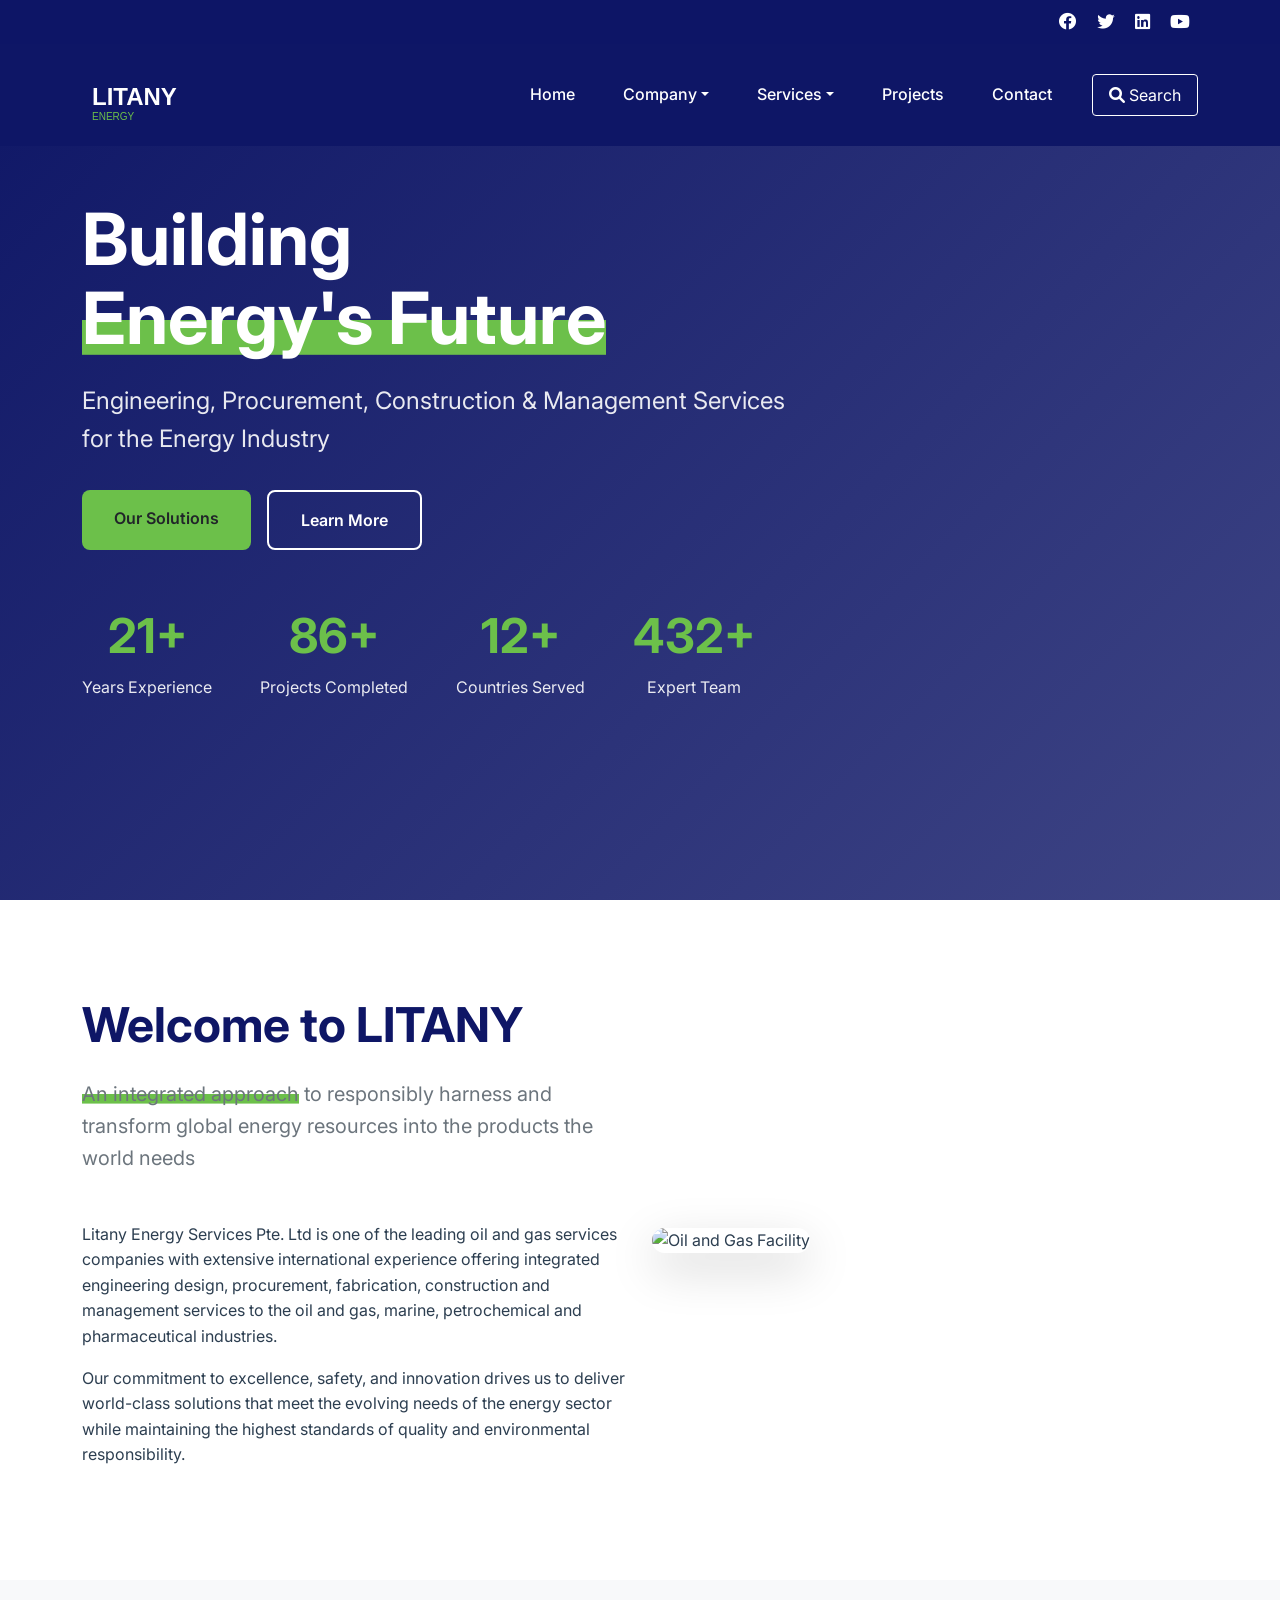
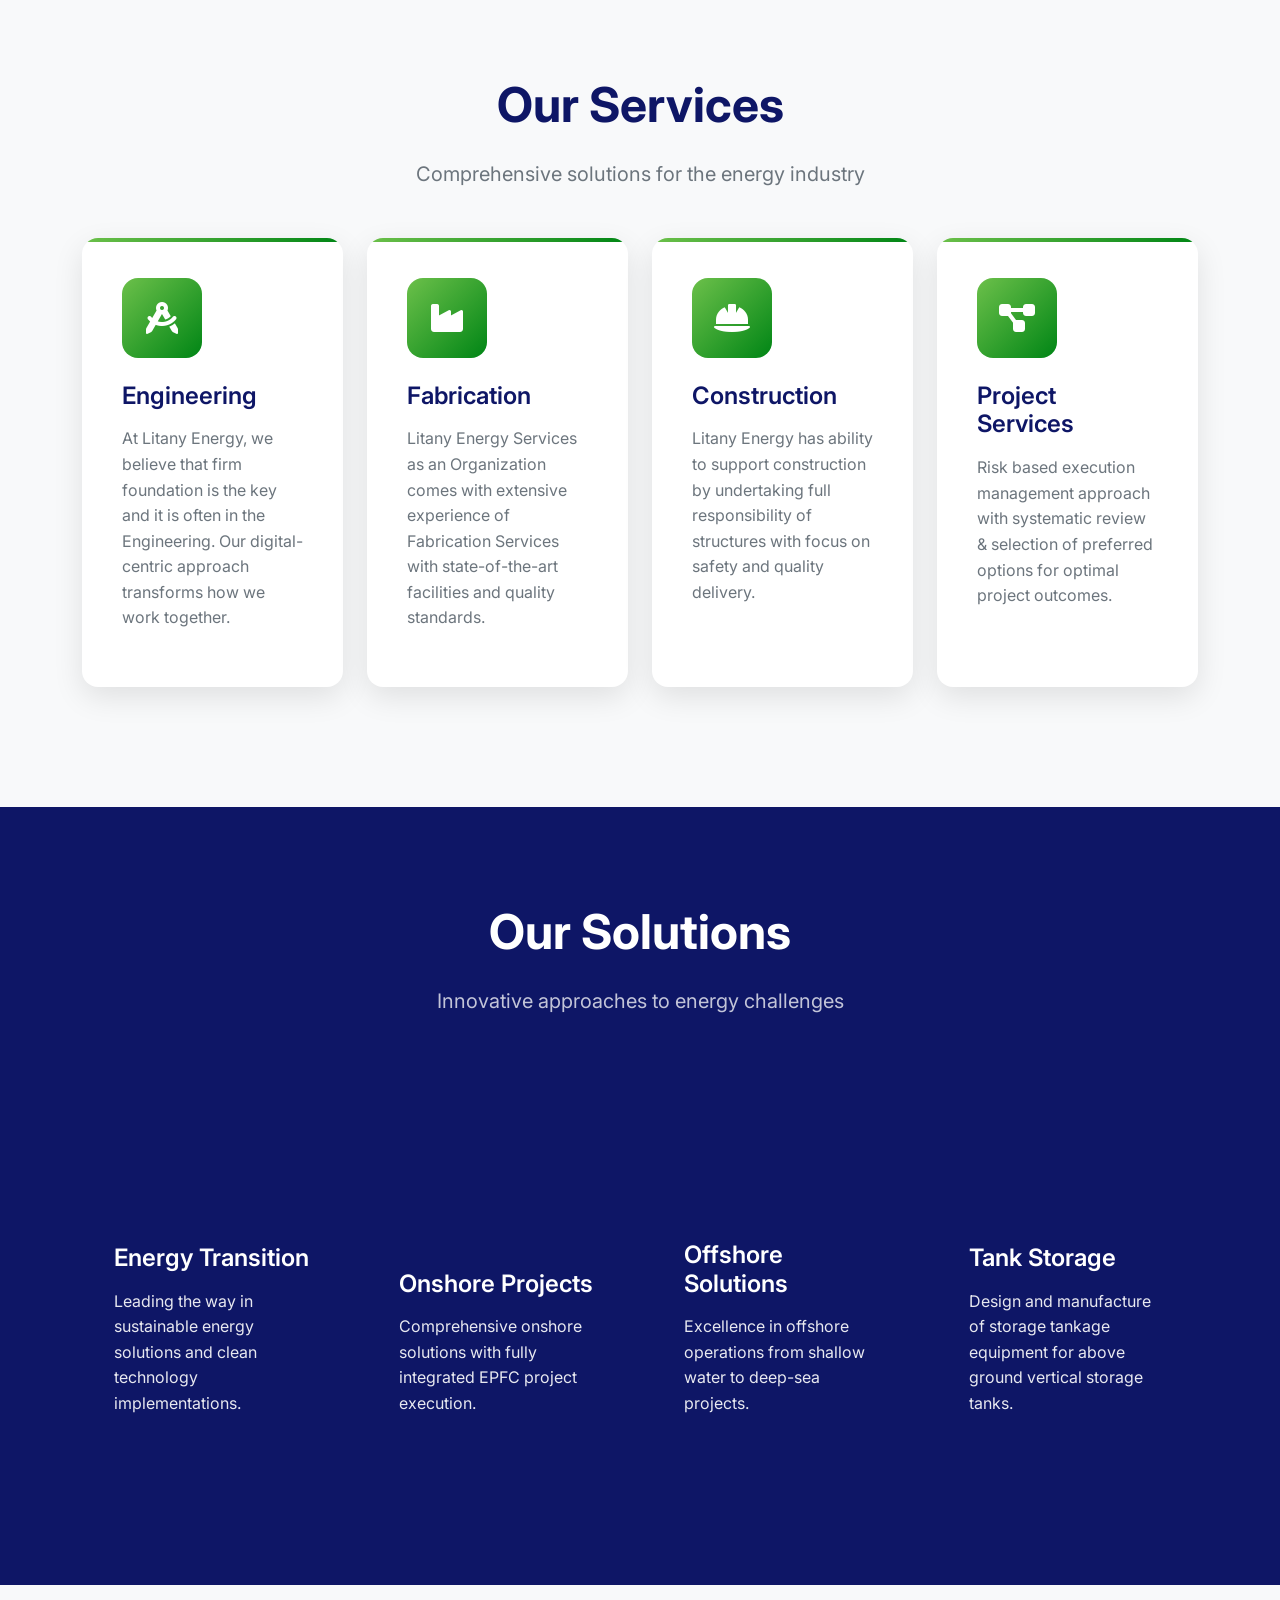
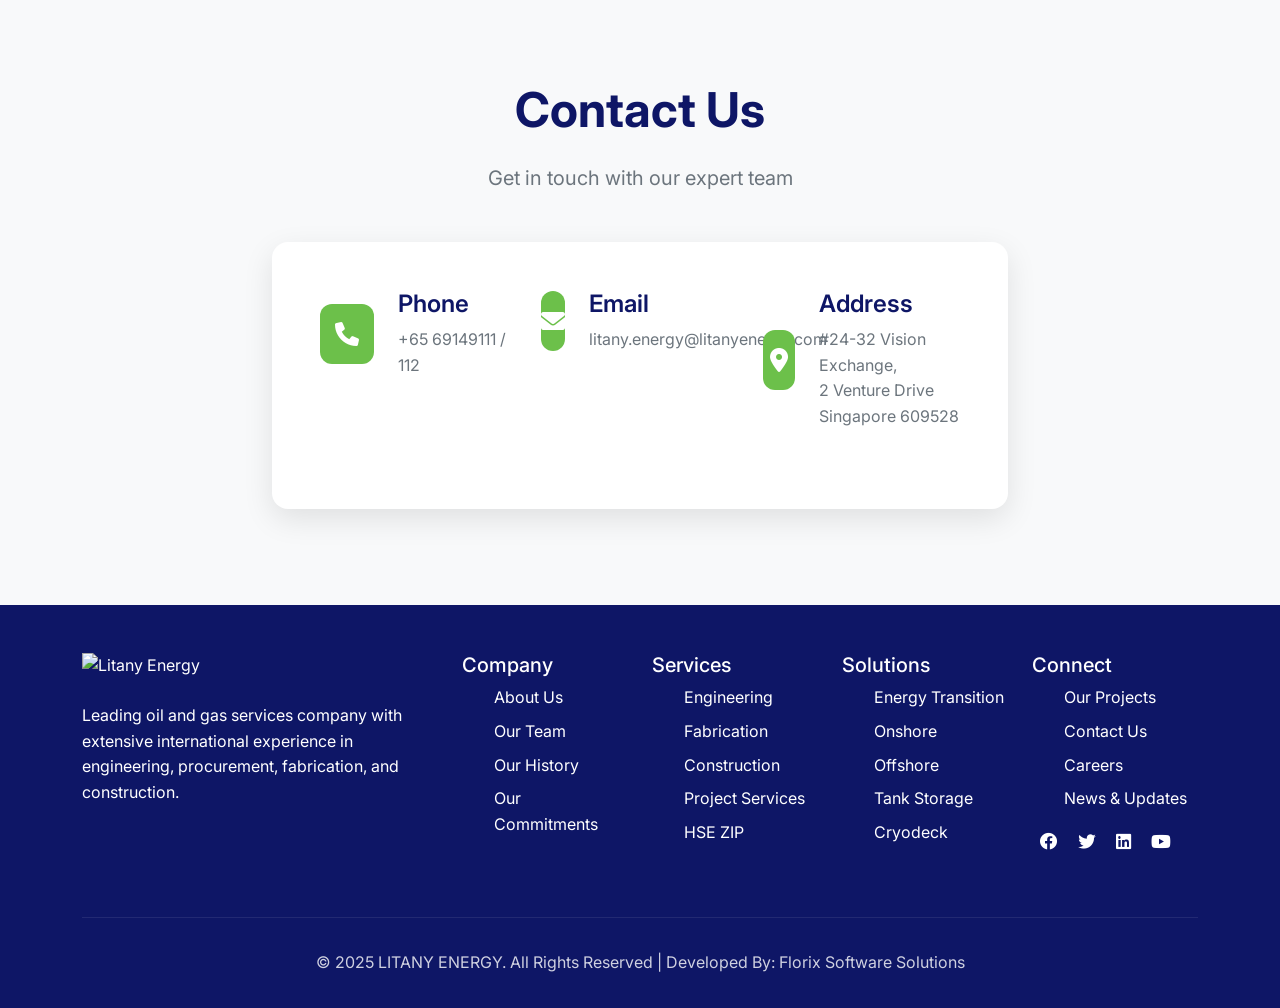
==== index.html @ f6d9b5fb "Initial commit" ====
<!DOCTYPE html>
<html lang="en">
<head>
    <meta charset="UTF-8">
    <meta name="viewport" content="width=device-width, initial-scale=1.0">
    <title>Litany Energy - Engineering Excellence in Oil & Gas</title>
    <link href="https://cdn.jsdelivr.net/npm/bootstrap@5.3.0/dist/css/bootstrap.min.css" rel="stylesheet">
    <link href="https://cdnjs.cloudflare.com/ajax/libs/font-awesome/6.0.0/css/all.min.css" rel="stylesheet">
    <link href="https://fonts.googleapis.com/css2?family=Inter:wght@300;400;500;600;700&display=swap" rel="stylesheet">
    <style>
        :root {
            --primary-color: #0E1666;
            --secondary-color: #6CC04A;
            --accent-color: #008515;
            --text-dark: #2c3e50;
            --text-light: #6c757d;
            --bg-light: #f8f9fa;
            --white: #ffffff;
        }

        * {
            margin: 0;
            padding: 0;
            box-sizing: border-box;
        }

        body {
            font-family: 'Inter', sans-serif;
            line-height: 1.6;
            color: var(--text-dark);
        }

        /* Header Styles */
        .header {
            background: var(--primary-color);
            position: fixed;
            width: 100%;
            top: 0;
            z-index: 1000;
            transition: all 0.3s ease;
        }

        .header-top {
            background: rgba(14, 22, 102, 0.9);
            padding: 8px 0;
            font-size: 0.875rem;
        }

        .header-main {
            padding: 1rem 0;
        }

        .navbar-brand img {
            height: 60px;
            width: auto;
        }

        .navbar-nav .nav-link {
            color: var(--white) !important;
            font-weight: 500;
            margin: 0 1rem;
            transition: color 0.3s ease;
        }

        .navbar-nav .nav-link:hover {
            color: var(--secondary-color) !important;
        }

        .social-links a {
            color: var(--white);
            margin: 0 0.5rem;
            font-size: 1.1rem;
            transition: color 0.3s ease;
        }

        .social-links a:hover {
            color: var(--secondary-color);
        }

        .search-btn {
            background: transparent;
            border: 1px solid var(--white);
            color: var(--white);
            padding: 0.5rem 1rem;
            border-radius: 4px;
            transition: all 0.3s ease;
        }

        .search-btn:hover {
            background: var(--white);
            color: var(--primary-color);
        }

        /* Hero Section */
        .hero-section {
            position: relative;
            height: 100vh;
            background: linear-gradient(135deg, var(--primary-color) 0%, rgba(14, 22, 102, 0.8) 100%);
            display: flex;
            align-items: center;
            overflow: hidden;
        }

        .hero-video {
            position: absolute;
            top: 0;
            left: 0;
            width: 100%;
            height: 100%;
            object-fit: cover;
            z-index: -1;
            opacity: 0.3;
        }

        .hero-content {
            position: relative;
            z-index: 2;
        }

        .hero-title {
            font-size: 4.5rem;
            font-weight: 700;
            color: var(--white);
            line-height: 1.1;
            margin-bottom: 1.5rem;
        }

        .hero-subtitle {
            font-size: 1.5rem;
            color: var(--white);
            margin-bottom: 2rem;
            opacity: 0.9;
        }

        .hero-stats {
            display: flex;
            gap: 3rem;
            margin-top: 3rem;
        }

        .stat-item {
            text-align: center;
            color: var(--white);
        }

        .stat-number {
            font-size: 3rem;
            font-weight: 700;
            color: var(--secondary-color);
            display: block;
        }

        .stat-label {
            font-size: 1rem;
            opacity: 0.9;
        }

        .btn-primary-custom {
            background: var(--secondary-color);
            border: none;
            padding: 1rem 2rem;
            font-weight: 600;
            border-radius: 8px;
            transition: all 0.3s ease;
        }

        .btn-primary-custom:hover {
            background: var(--accent-color);
            transform: translateY(-2px);
        }

        .btn-outline-custom {
            border: 2px solid var(--white);
            color: var(--white);
            padding: 1rem 2rem;
            font-weight: 600;
            border-radius: 8px;
            background: transparent;
            transition: all 0.3s ease;
        }

        .btn-outline-custom:hover {
            background: var(--white);
            color: var(--primary-color);
        }

        /* About Section */
        .about-section {
            padding: 6rem 0;
            background: var(--white);
        }

        .section-title {
            font-size: 3rem;
            font-weight: 700;
            color: var(--primary-color);
            margin-bottom: 1.5rem;
        }

        .section-subtitle {
            font-size: 1.25rem;
            color: var(--text-light);
            margin-bottom: 3rem;
        }

        .highlight-text {
            background: linear-gradient(120deg, var(--secondary-color) 0%, var(--secondary-color) 100%);
            background-repeat: no-repeat;
            background-size: 100% 40%;
            background-position: 0 88%;
            display: inline;
        }

        /* Services Section */
        .services-section {
            padding: 6rem 0;
            background: var(--bg-light);
        }

        .service-card {
            background: var(--white);
            border-radius: 16px;
            padding: 2.5rem;
            box-shadow: 0 10px 30px rgba(0, 0, 0, 0.1);
            transition: all 0.3s ease;
            height: 100%;
            position: relative;
            overflow: hidden;
        }

        .service-card::before {
            content: '';
            position: absolute;
            top: 0;
            left: 0;
            width: 100%;
            height: 4px;
            background: linear-gradient(90deg, var(--secondary-color), var(--accent-color));
        }

        .service-card:hover {
            transform: translateY(-10px);
            box-shadow: 0 20px 40px rgba(0, 0, 0, 0.15);
        }

        .service-icon {
            width: 80px;
            height: 80px;
            background: linear-gradient(135deg, var(--secondary-color), var(--accent-color));
            border-radius: 16px;
            display: flex;
            align-items: center;
            justify-content: center;
            margin-bottom: 1.5rem;
        }

        .service-icon i {
            font-size: 2rem;
            color: var(--white);
        }

        .service-title {
            font-size: 1.5rem;
            font-weight: 600;
            color: var(--primary-color);
            margin-bottom: 1rem;
        }

        .service-description {
            color: var(--text-light);
            line-height: 1.6;
        }

        /* Solutions Section */
        .solutions-section {
            padding: 6rem 0;
            background: var(--primary-color);
            color: var(--white);
        }

        .solution-item {
            position: relative;
            border-radius: 16px;
            overflow: hidden;
            height: 400px;
            transition: all 0.3s ease;
            cursor: pointer;
        }

        .solution-item:hover {
            transform: scale(1.05);
        }

        .solution-bg {
            position: absolute;
            top: 0;
            left: 0;
            width: 100%;
            height: 100%;
            background: linear-gradient(135deg, var(--primary-color), rgba(14, 22, 102, 0.8));
        }

        .solution-content {
            position: relative;
            z-index: 2;
            padding: 2rem;
            height: 100%;
            display: flex;
            flex-direction: column;
            justify-content: flex-end;
        }

        .solution-title {
            font-size: 1.5rem;
            font-weight: 600;
            margin-bottom: 1rem;
        }

        .solution-description {
            opacity: 0.9;
            line-height: 1.6;
        }

        /* Contact Section */
        .contact-section {
            padding: 6rem 0;
            background: var(--bg-light);
        }

        .contact-info {
            background: var(--white);
            padding: 3rem;
            border-radius: 16px;
            box-shadow: 0 10px 30px rgba(0, 0, 0, 0.1);
        }

        .contact-item {
            display: flex;
            align-items: center;
            margin-bottom: 2rem;
        }

        .contact-icon {
            width: 60px;
            height: 60px;
            background: var(--secondary-color);
            border-radius: 12px;
            display: flex;
            align-items: center;
            justify-content: center;
            margin-right: 1.5rem;
        }

        .contact-icon i {
            font-size: 1.5rem;
            color: var(--white);
        }

        .contact-details h4 {
            color: var(--primary-color);
            font-weight: 600;
            margin-bottom: 0.5rem;
        }

        .contact-details p {
            color: var(--text-light);
            margin: 0;
        }

        /* Footer */
        .footer {
            background: var(--primary-color);
            color: var(--white);
            padding: 3rem 0 1rem;
        }

        .footer-brand img {
            height: 50px;
            margin-bottom: 1.5rem;
        }

        .footer-links {
            list-style: none;
        }

        .footer-links li {
            margin-bottom: 0.5rem;
        }

        .footer-links a {
            color: var(--white);
            text-decoration: none;
            transition: color 0.3s ease;
        }

        .footer-links a:hover {
            color: var(--secondary-color);
        }

        .footer-bottom {
            border-top: 1px solid rgba(255, 255, 255, 0.1);
            padding-top: 2rem;
            margin-top: 2rem;
            text-align: center;
            opacity: 0.8;
        }

        /* Responsive Design */
        @media (max-width: 768px) {
            .hero-title {
                font-size: 2.5rem;
            }

            .hero-subtitle {
                font-size: 1.2rem;
            }

            .hero-stats {
                flex-direction: column;
                gap: 1.5rem;
            }

            .section-title {
                font-size: 2rem;
            }

            .service-card {
                margin-bottom: 2rem;
            }

            .solution-item {
                height: 300px;
                margin-bottom: 1rem;
            }
        }

        /* Animation Classes */
        .fade-in {
            opacity: 0;
            transform: translateY(30px);
            transition: all 0.6s ease;
        }

        .fade-in.visible {
            opacity: 1;
            transform: translateY(0);
        }
    </style>
</head>
<body>
    <!-- Header -->
    <header class="header">
        <div class="header-top">
            <div class="container">
                <div class="row align-items-center">
                    <div class="col-md-8">
                        <span></span>
                        <span class="ms-4"></span>
                    </div>
                    <div class="col-md-4 text-end">
                        <div class="social-links">
                            <a href="#"><i class="fab fa-facebook"></i></a>
                            <a href="#"><i class="fab fa-twitter"></i></a>
                            <a href="#"><i class="fab fa-linkedin"></i></a>
                            <a href="#"><i class="fab fa-youtube"></i></a>
                        </div>
                    </div>
                </div>
            </div>
        </div>
        <nav class="navbar navbar-expand-lg header-main">
            <div class="container">
                <a class="navbar-brand" href="#">
                    <img src="[data-uri]" alt="Litany Energy">
                </a>
                <button class="navbar-toggler" type="button" data-bs-toggle="collapse" data-bs-target="#navbarNav">
                    <span class="navbar-toggler-icon"></span>
                </button>
                <div class="collapse navbar-collapse" id="navbarNav">
                    <ul class="navbar-nav ms-auto">
                        <li class="nav-item">
                            <a class="nav-link" href="#home">Home</a>
                        </li>
                        <li class="nav-item dropdown">
                            <a class="nav-link dropdown-toggle" href="#" data-bs-toggle="dropdown">Company</a>
                            <ul class="dropdown-menu">
                                <li><a class="dropdown-item" href="#about">About Us</a></li>
                                <li><a class="dropdown-item" href="#team">Our Team</a></li>
                                <li><a class="dropdown-item" href="#history">Our History</a></li>
                            </ul>
                        </li>
                        <li class="nav-item dropdown">
                            <a class="nav-link dropdown-toggle" href="#" data-bs-toggle="dropdown">Services</a>
                            <ul class="dropdown-menu">
                                <li><a class="dropdown-item" href="#engineering">Engineering</a></li>
                                <li><a class="dropdown-item" href="#fabrication">Fabrication</a></li>
                                <li><a class="dropdown-item" href="#construction">Construction</a></li>
                                <li><a class="dropdown-item" href="#project-services">Project Services</a></li>
                            </ul>
                        </li>
                        <li class="nav-item">
                            <a class="nav-link" href="#projects">Projects</a>
                        </li>
                        <li class="nav-item">
                            <a class="nav-link" href="#contact">Contact</a>
                        </li>
                    </ul>
                    <button class="btn search-btn ms-3">
                        <i class="fas fa-search"></i> Search
                    </button>
                </div>
            </div>
        </nav>
    </header>

    <!-- Hero Section -->
    <section id="home" class="hero-section">
        <video class="hero-video" autoplay muted loop>
            <source src="https://www.w3schools.com/html/mov_bbb.mp4" type="video/mp4">
        </video>
        <div class="container">
            <div class="row">
                <div class="col-lg-8">
                    <div class="hero-content fade-in">
                        <h1 class="hero-title">
                            Building <br>
                            <span class="highlight-text">Energy's Future</span>
                        </h1>
                        <p class="hero-subtitle">
                            Engineering, Procurement, Construction & Management Services for the Energy Industry
                        </p>
                        <div class="d-flex gap-3 mb-4">
                            <a href="#services" class="btn btn-primary-custom">Our Solutions</a>
                            <a href="#about" class="btn btn-outline-custom">Learn More</a>
                        </div>
                        <div class="hero-stats">
                            <div class="stat-item">
                                <span class="stat-number">25+</span>
                                <span class="stat-label">Years Experience</span>
                            </div>
                            <div class="stat-item">
                                <span class="stat-number">100+</span>
                                <span class="stat-label">Projects Completed</span>
                            </div>
                            <div class="stat-item">
                                <span class="stat-number">15+</span>
                                <span class="stat-label">Countries Served</span>
                            </div>
                            <div class="stat-item">
                                <span class="stat-number">500+</span>
                                <span class="stat-label">Expert Team</span>
                            </div>
                        </div>
                    </div>
                </div>
            </div>
        </div>
    </section>

    <!-- About Section -->
    <section id="about" class="about-section">
        <div class="container">
            <div class="row align-items-center">
                <div class="col-lg-6 fade-in">
                    <h2 class="section-title">Welcome to LITANY</h2>
                    <p class="section-subtitle">
                        <span class="highlight-text">An integrated approach</span> to responsibly harness and transform global energy resources into the products the world needs
                    </p>
                    <p>
                        Litany Energy Services Pte. Ltd is one of the leading oil and gas services companies with extensive international experience offering integrated engineering design, procurement, fabrication, construction and management services to the oil and gas, marine, petrochemical and pharmaceutical industries.
                    </p>
                    <p>
                        Our commitment to excellence, safety, and innovation drives us to deliver world-class solutions that meet the evolving needs of the energy sector while maintaining the highest standards of quality and environmental responsibility.
                    </p>
                </div>
                <div class="col-lg-6 fade-in">
                    <img src="https://images.unsplash.com/photo-1581094794329-c8112a89af12?ixlib=rb-4.0.3&auto=format&fit=crop&w=800&q=80" alt="Oil and Gas Facility" class="img-fluid rounded-4 shadow-lg">
                </div>
            </div>
        </div>
    </section>

    <!-- Services Section -->
    <section id="services" class="services-section">
        <div class="container">
            <div class="text-center mb-5 fade-in">
                <h2 class="section-title">Our Services</h2>
                <p class="section-subtitle">Comprehensive solutions for the energy industry</p>
            </div>
            <div class="row">
                <div class="col-lg-3 col-md-6 mb-4">
                    <div class="service-card fade-in">
                        <div class="service-icon">
                            <i class="fas fa-drafting-compass"></i>
                        </div>
                        <h3 class="service-title">Engineering</h3>
                        <p class="service-description">
                            At Litany Energy, we believe that firm foundation is the key and it is often in the Engineering. Our digital-centric approach transforms how we work together.
                        </p>
                    </div>
                </div>
                <div class="col-lg-3 col-md-6 mb-4">
                    <div class="service-card fade-in">
                        <div class="service-icon">
                            <i class="fas fa-industry"></i>
                        </div>
                        <h3 class="service-title">Fabrication</h3>
                        <p class="service-description">
                            Litany Energy Services as an Organization comes with extensive experience of Fabrication Services with state-of-the-art facilities and quality standards.
                        </p>
                    </div>
                </div>
                <div class="col-lg-3 col-md-6 mb-4">
                    <div class="service-card fade-in">
                        <div class="service-icon">
                            <i class="fas fa-hard-hat"></i>
                        </div>
                        <h3 class="service-title">Construction</h3>
                        <p class="service-description">
                            Litany Energy has ability to support construction by undertaking full responsibility of structures with focus on safety and quality delivery.
                        </p>
                    </div>
                </div>
                <div class="col-lg-3 col-md-6 mb-4">
                    <div class="service-card fade-in">
                        <div class="service-icon">
                            <i class="fas fa-project-diagram"></i>
                        </div>
                        <h3 class="service-title">Project Services</h3>
                        <p class="service-description">
                            Risk based execution management approach with systematic review & selection of preferred options for optimal project outcomes.
                        </p>
                    </div>
                </div>
            </div>
        </div>
    </section>

    <!-- Solutions Section -->
    <section class="solutions-section">
        <div class="container">
            <div class="text-center mb-5 fade-in">
                <h2 class="section-title text-white">Our Solutions</h2>
                <p class="section-subtitle text-white opacity-75">Innovative approaches to energy challenges</p>
            </div>
            <div class="row">
                <div class="col-lg-3 col-md-6 mb-4">
                    <div class="solution-item fade-in">
                        <div class="solution-bg"></div>
                        <div class="solution-content">
                            <h3 class="solution-title">Energy Transition</h3>
                            <p class="solution-description">
                                Leading the way in sustainable energy solutions and clean technology implementations.
                            </p>
                        </div>
                    </div>
                </div>
                <div class="col-lg-3 col-md-6 mb-4">
                    <div class="solution-item fade-in">
                        <div class="solution-bg"></div>
                        <div class="solution-content">
                            <h3 class="solution-title">Onshore Projects</h3>
                            <p class="solution-description">
                                Comprehensive onshore solutions with fully integrated EPFC project execution.
                            </p>
                        </div>
                    </div>
                </div>
                <div class="col-lg-3 col-md-6 mb-4">
                    <div class="solution-item fade-in">
                        <div class="solution-bg"></div>
                        <div class="solution-content">
                            <h3 class="solution-title">Offshore Solutions</h3>
                            <p class="solution-description">
                                Excellence in offshore operations from shallow water to deep-sea projects.
                            </p>
                        </div>
                    </div>
                </div>
                <div class="col-lg-3 col-md-6 mb-4">
                    <div class="solution-item fade-in">
                        <div class="solution-bg"></div>
                        <div class="solution-content">
                            <h3 class="solution-title">Tank Storage</h3>
                            <p class="solution-description">
                                Design and manufacture of storage tankage equipment for above ground vertical storage tanks.
                            </p>
                        </div>
                    </div>
                </div>
            </div>
        </div>
    </section>

    <!-- Contact Section -->
    <section id="contact" class="contact-section">
        <div class="container">
            <div class="text-center mb-5 fade-in">
                <h2 class="section-title">Contact Us</h2>
                <p class="section-subtitle">Get in touch with our expert team</p>
            </div>
            <div class="row justify-content-center">
                <div class="col-lg-8">
                    <div class="contact-info fade-in">
                        <div class="row">
                            <div class="col-md-4">
                                <div class="contact-item">
                                    <div class="contact-icon">
                                        <i class="fas fa-phone"></i>
                                    </div>
                                    <div class="contact-details">
                                        <h4>Phone</h4>
                                        <p>+65 69149111 / 112</p>
                                    </div>
                                </div>
                            </div>
                            <div class="col-md-4">
                                <div class="contact-item">
                                    <div class="contact-icon">
                                        <i class="fas fa-envelope"></i>
                                    </div>
                                    <div class="contact-details">
                                        <h4>Email</h4>
                                        <p>litany.energy@litanyenergy.com</p>
                                    </div>
                                </div>
                            </div>
                            <div class="col-md-4">
                                <div class="contact-item">
                                    <div class="contact-icon">
                                        <i class="fas fa-map-marker-alt"></i>
                                    </div>
                                    <div class="contact-details">
                                        <h4>Address</h4>
                                        <p>#24-32 Vision Exchange,<br>2 Venture Drive Singapore 609528</p>
                                    </div>
                                </div>
                            </div>
                        </div>
                    </div>
                </div>
            </div>
        </div>
    </section>

    <!-- Footer -->
    <footer class="footer">
        <div class="container">
            <div class="row">
                <div class="col-lg-4 mb-4">
                    <div class="footer-brand">
                        <img src="[data-uri]" alt="Litany Energy">
                        <p>Leading oil and gas services company with extensive international experience in engineering, procurement, fabrication, and construction.</p>
                    </div>
                </div>
                <div class="col-lg-2 col-md-6 mb-4">
                    <h5>Company</h5>
                    <ul class="footer-links">
                        <li><a href="#about">About Us</a></li>
                        <li><a href="#team">Our Team</a></li>
                        <li><a href="#history">Our History</a></li>
                        <li><a href="#commitments">Our Commitments</a></li>
                    </ul>
                </div>
                <div class="col-lg-2 col-md-6 mb-4">
                    <h5>Services</h5>
                    <ul class="footer-links">
                        <li><a href="#engineering">Engineering</a></li>
                        <li><a href="#fabrication">Fabrication</a></li>
                        <li><a href="#construction">Construction</a></li>
                        <li><a href="#project-services">Project Services</a></li>
                        <li><a href="#hse">HSE ZIP</a></li>
                    </ul>
                </div>
                <div class="col-lg-2 col-md-6 mb-4">
                    <h5>Solutions</h5>
                    <ul class="footer-links">
                        <li><a href="#energy-transition">Energy Transition</a></li>
                        <li><a href="#onshore">Onshore</a></li>
                        <li><a href="#offshore">Offshore</a></li>
                        <li><a href="#tank-storage">Tank Storage</a></li>
                        <li><a href="#cryodeck">Cryodeck</a></li>
                    </ul>
                </div>
                <div class="col-lg-2 col-md-6 mb-4">
                    <h5>Connect</h5>
                    <ul class="footer-links">
                        <li><a href="#projects">Our Projects</a></li>
                        <li><a href="#contact">Contact Us</a></li>
                        <li><a href="#careers">Careers</a></li>
                        <li><a href="#news">News & Updates</a></li>
                    </ul>
                    <div class="social-links mt-3">
                        <a href="#"><i class="fab fa-facebook"></i></a>
                        <a href="#"><i class="fab fa-twitter"></i></a>
                        <a href="#"><i class="fab fa-linkedin"></i></a>
                        <a href="#"><i class="fab fa-youtube"></i></a>
                    </div>
                </div>
            </div>
            <div class="footer-bottom">
                <p>&copy; 2025 LITANY ENERGY. All Rights Reserved | Developed By: Florix Software Solutions</p>
            </div>
        </div>
    </footer>

    <!-- Bootstrap JS -->
    <script src="https://cdn.jsdelivr.net/npm/bootstrap@5.3.0/dist/js/bootstrap.bundle.min.js"></script>
    
    <!-- Custom JavaScript -->
    <script>
        // Smooth scrolling for navigation links
        document.querySelectorAll('a[href^="#"]').forEach(anchor => {
            anchor.addEventListener('click', function (e) {
                e.preventDefault();
                const target = document.querySelector(this.getAttribute('href'));
                if (target) {
                    target.scrollIntoView({
                        behavior: 'smooth',
                        block: 'start'
                    });
                }
            });
        });

        // Fade in animation on scroll
        const observerOptions = {
            threshold: 0.1,
            rootMargin: '0px 0px -50px 0px'
        };

        const observer = new IntersectionObserver((entries) => {
            entries.forEach(entry => {
                if (entry.isIntersecting) {
                    entry.target.classList.add('visible');
                }
            });
        }, observerOptions);

        // Observe all fade-in elements
        document.querySelectorAll('.fade-in').forEach(el => {
            observer.observe(el);
        });

        // Header scroll effect
        window.addEventListener('scroll', () => {
            const header = document.querySelector('.header');
            if (window.scrollY > 100) {
                header.style.background = 'rgba(14, 22, 102, 0.95)';
                header.style.backdropFilter = 'blur(10px)';
            } else {
                header.style.background = 'var(--primary-color)';
                header.style.backdropFilter = 'none';
            }
        });

        // Counter animation for hero stats
        function animateCounter(element, target, duration = 2000) {
            let start = 0;
            const increment = target / (duration / 16);
            const timer = setInterval(() => {
                start += increment;
                if (start >= target) {
                    element.textContent = target + '+';
                    clearInterval(timer);
                } else {
                    element.textContent = Math.floor(start) + '+';
                }
            }, 16);
        }

        // Trigger counter animation when hero section is visible
        const heroObserver = new IntersectionObserver((entries) => {
            entries.forEach(entry => {
                if (entry.isIntersecting) {
                    const counters = entry.target.querySelectorAll('.stat-number');
                    counters.forEach(counter => {
                        const target = parseInt(counter.textContent);
                        animateCounter(counter, target);
                    });
                    heroObserver.unobserve(entry.target);
                }
            });
        });

        const heroStats = document.querySelector('.hero-stats');
        if (heroStats) {
            heroObserver.observe(heroStats);
        }

        // Service card hover effects
        document.querySelectorAll('.service-card').forEach(card => {
            card.addEventListener('mouseenter', function() {
                this.style.transform = 'translateY(-10px) scale(1.02)';
            });
            
            card.addEventListener('mouseleave', function() {
                this.style.transform = 'translateY(0) scale(1)';
            });
        });

        // Solution item click handlers
        document.querySelectorAll('.solution-item').forEach(item => {
            item.addEventListener('click', function() {
                const title = this.querySelector('.solution-title').textContent;
                alert(`Learn more about ${title} - Coming Soon!`);
            });
        });

        // Search functionality
        document.querySelector('.search-btn').addEventListener('click', function() {
            const searchTerm = prompt('Enter your search term:');
            if (searchTerm) {
                alert(`Searching for: ${searchTerm} - Feature coming soon!`);
            }
        });

        // Contact form submission (if you add a form later)
        function handleContactForm(event) {
            event.preventDefault();
            alert('Thank you for your message! We will get back to you soon.');
        }

        // Mobile menu enhancement
        const mobileMenuToggle = document.querySelector('.navbar-toggler');
        const mobileMenu = document.querySelector('.navbar-collapse');

        if (mobileMenuToggle && mobileMenu) {
            mobileMenuToggle.addEventListener('click', function() {
                setTimeout(() => {
                    if (mobileMenu.classList.contains('show')) {
                        document.body.style.overflow = 'hidden';
                    } else {
                        document.body.style.overflow = 'auto';
                    }
                }, 100);
            });
        }

        // Close mobile menu when clicking on a link
        document.querySelectorAll('.navbar-nav .nav-link').forEach(link => {
            link.addEventListener('click', () => {
                const mobileMenu = document.querySelector('.navbar-collapse');
                if (mobileMenu.classList.contains('show')) {
                    document.querySelector('.navbar-toggler').click();
                    document.body.style.overflow = 'auto';
                }
            });
        });

        // Parallax effect for hero video
        window.addEventListener('scroll', () => {
            const scrolled = window.pageYOffset;
            const heroVideo = document.querySelector('.hero-video');
            if (heroVideo) {
                heroVideo.style.transform = `translateY(${scrolled * 0.5}px)`;
            }
        });

        // Add loading animation
        window.addEventListener('load', () => {
            document.body.classList.add('loaded');
            
            // Trigger initial animations
            setTimeout(() => {
                document.querySelectorAll('.hero-content .fade-in').forEach((el, index) => {
                    setTimeout(() => {
                        el.classList.add('visible');
                    }, index * 200);
                });
            }, 500);
        });

        // Performance optimization: Lazy load images
        if ('IntersectionObserver' in window) {
            const imageObserver = new IntersectionObserver((entries, observer) => {
                entries.forEach(entry => {
                    if (entry.isIntersecting) {
                        const img = entry.target;
                        img.src = img.dataset.src;
                        img.classList.remove('lazy');
                        imageObserver.unobserve(img);
                    }
                });
            });

            document.querySelectorAll('img[data-src]').forEach(img => {
                imageObserver.observe(img);
            });
        }

        // Add scroll indicator
        function updateScrollIndicator() {
            const scrollTop = window.pageYOffset;
            const docHeight = document.body.scrollHeight - window.innerHeight;
            const scrollPercent = (scrollTop / docHeight) * 100;
            
            let indicator = document.querySelector('.scroll-indicator');
            if (!indicator) {
                indicator = document.createElement('div');
                indicator.className = 'scroll-indicator';
                indicator.style.cssText = `
                    position: fixed;
                    top: 0;
                    left: 0;
                    width: ${scrollPercent}%;
                    height: 3px;
                    background: linear-gradient(90deg, var(--secondary-color), var(--accent-color));
                    z-index: 9999;
                    transition: width 0.3s ease;
                `;
                document.body.appendChild(indicator);
            } else {
                indicator.style.width = scrollPercent + '%';
            }
        }

        window.addEventListener('scroll', updateScrollIndicator);

        // Initialize everything when DOM is loaded
        document.addEventListener('DOMContentLoaded', function() {
            // Set initial visibility for elements above the fold
            document.querySelectorAll('.hero-section .fade-in').forEach(el => {
                el.style.transitionDelay = '0.5s';
            });

            // Add keyboard navigation support
            document.addEventListener('keydown', function(e) {
                if (e.key === 'Escape') {
                    // Close any open dropdowns or modals
                    document.querySelectorAll('.dropdown-menu.show').forEach(menu => {
                        menu.classList.remove('show');
                    });
                }
            });

            console.log('Litany Energy website loaded successfully!');
        });
    </script>

    <style>
        /* Additional responsive styles */
        @media (max-width: 992px) {
            .navbar-nav {
                background: var(--primary-color);
                padding: 1rem;
                border-radius: 8px;
                margin-top: 1rem;
            }

            .navbar-nav .nav-link {
                padding: 0.75rem 0;
                border-bottom: 1px solid rgba(255, 255, 255, 0.1);
            }

            .hero-stats {
                grid-template-columns: repeat(2, 1fr);
                gap: 1.5rem;
            }

            .service-card {
                text-align: center;
            }

            .contact-item {
                flex-direction: column;
                text-align: center;
            }

            .contact-icon {
                margin-right: 0;
                margin-bottom: 1rem;
            }
        }

        @media (max-width: 576px) {
            .hero-title {
                font-size: 2rem;
            }

            .hero-subtitle {
                font-size: 1rem;
            }

            .section-title {
                font-size: 1.75rem;
            }

            .hero-stats {
                grid-template-columns: 1fr;
            }

            .solution-item {
                height: 250px;
            }

            .service-card {
                padding: 1.5rem;
            }
        }

        /* Loading animation */
        .custom-loader {
            position: fixed;
            top: 0;
            left: 0;
            width: 100%;
            height: 100%;
            background: var(--primary-color);
            z-index: 10000;
            display: flex;
            align-items: center;
            justify-content: center;
            transition: opacity 0.5s ease;
        }

        .custom-loader::before {
            content: '';
            width: 50px;
            height: 50px;
            border: 3px solid rgba(108, 192, 74, 0.3);
            border-top: 3px solid var(--secondary-color);
            border-radius: 50%;
            animation: spin 1s linear infinite;
        }

        @keyframes spin {
            0% { transform: rotate(0deg); }
            100% { transform: rotate(360deg); }
        }

        body.loaded .custom-loader {
            opacity: 0;
            pointer-events: none;
        }

        /* Enhanced hover effects */
        .btn {
            position: relative;
            overflow: hidden;
        }

        .btn::before {
            content: '';
            position: absolute;
            top: 0;
            left: -100%;
            width: 100%;
            height: 100%;
            background: linear-gradient(90deg, transparent, rgba(255, 255, 255, 0.2), transparent);
            transition: left 0.5s;
        }

        .btn:hover::before {
            left: 100%;
        }

        /* Accessibility improvements */
        .visually-hidden {
            position: absolute !important;
            width: 1px !important;
            height: 1px !important;
            padding: 0 !important;
            margin: -1px !important;
            overflow: hidden !important;
            clip: rect(0, 0, 0, 0) !important;
            white-space: nowrap !important;
            border: 0 !important;
        }

        /* Focus styles for better accessibility */
        .btn:focus,
        .nav-link:focus,
        .footer-links a:focus {
            outline: 2px solid var(--secondary-color);
            outline-offset: 2px;
        }

        /* Print styles */
        @media print {
            .header,
            .hero-video,
            .btn,
            .footer {
                display: none !important;
            }

            .hero-section {
                background: white !important;
                color: black !important;
                height: auto !important;
                padding: 2rem 0;
            }

            .section-title,
            .hero-title {
                color: black !important;
            }
        }
    </style>

    <!-- Add a loading screen -->
    <div class="custom-loader"></div>
</body>
</html>
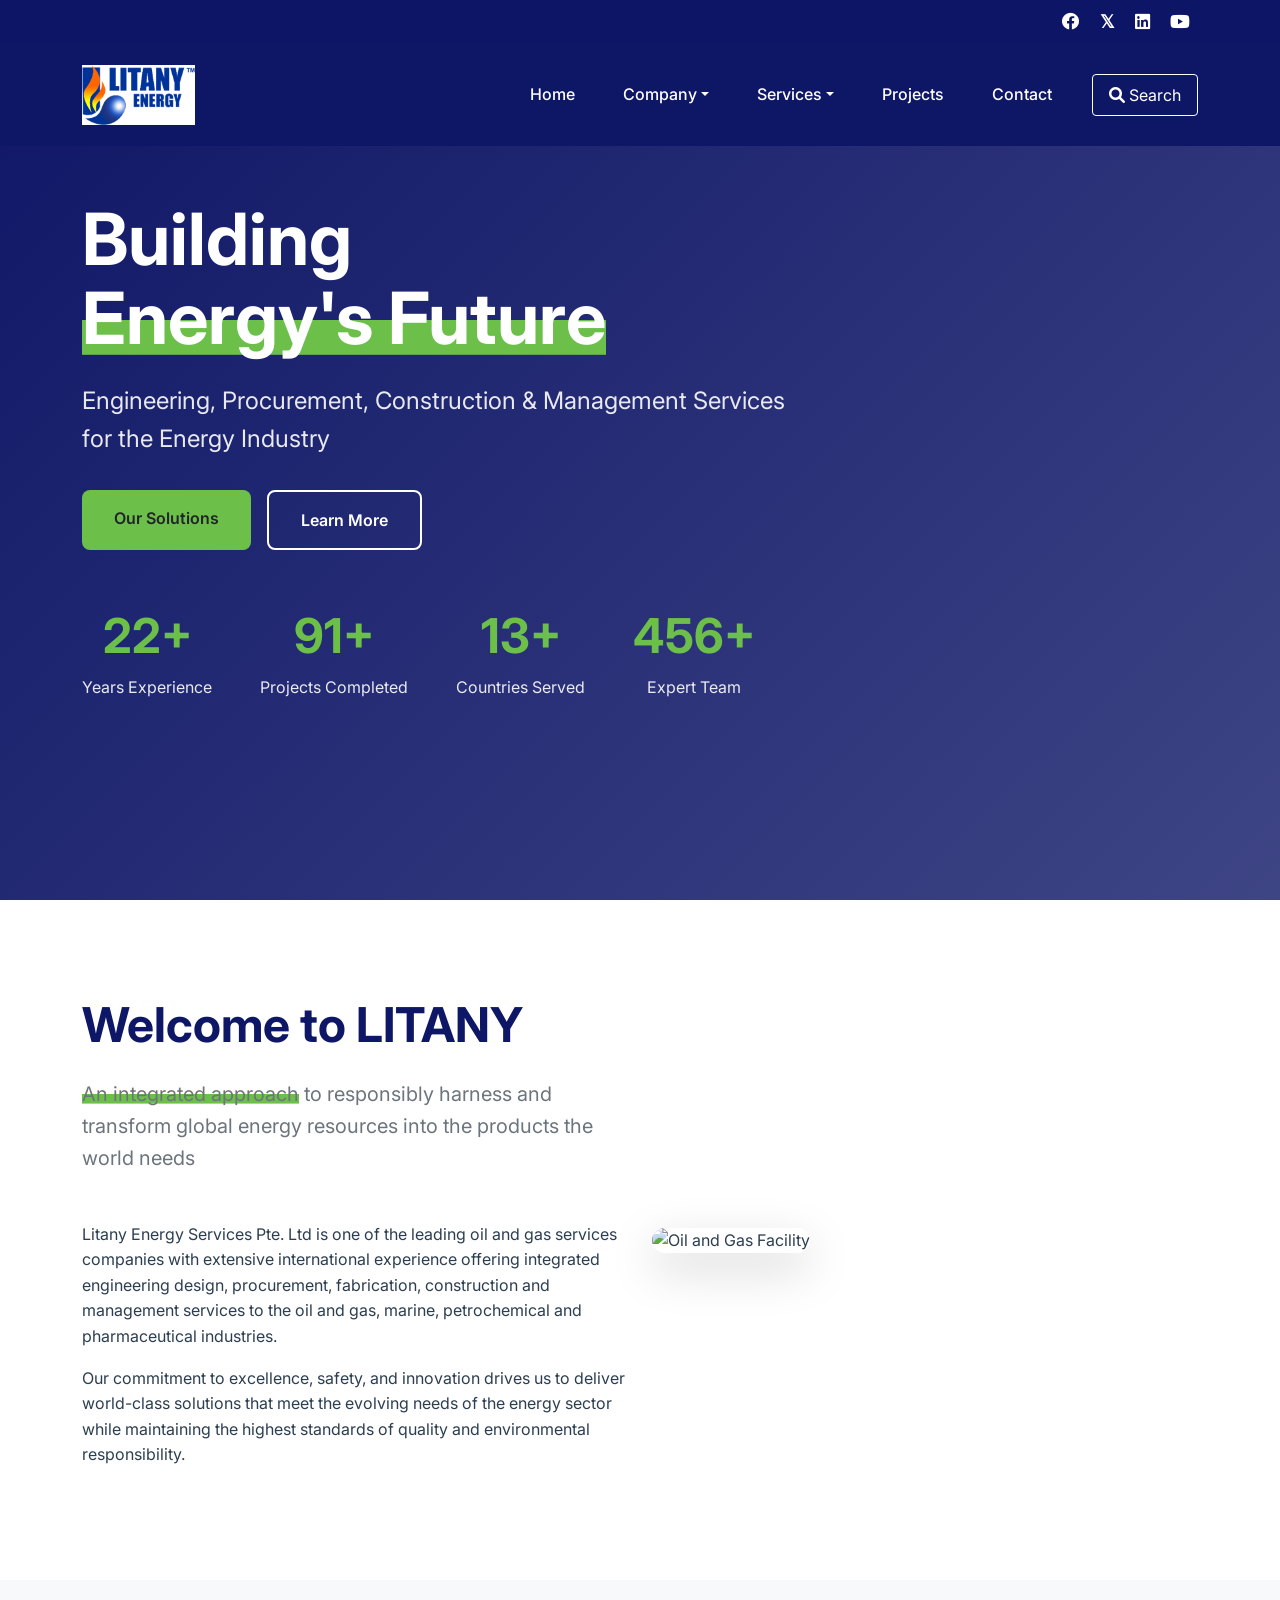
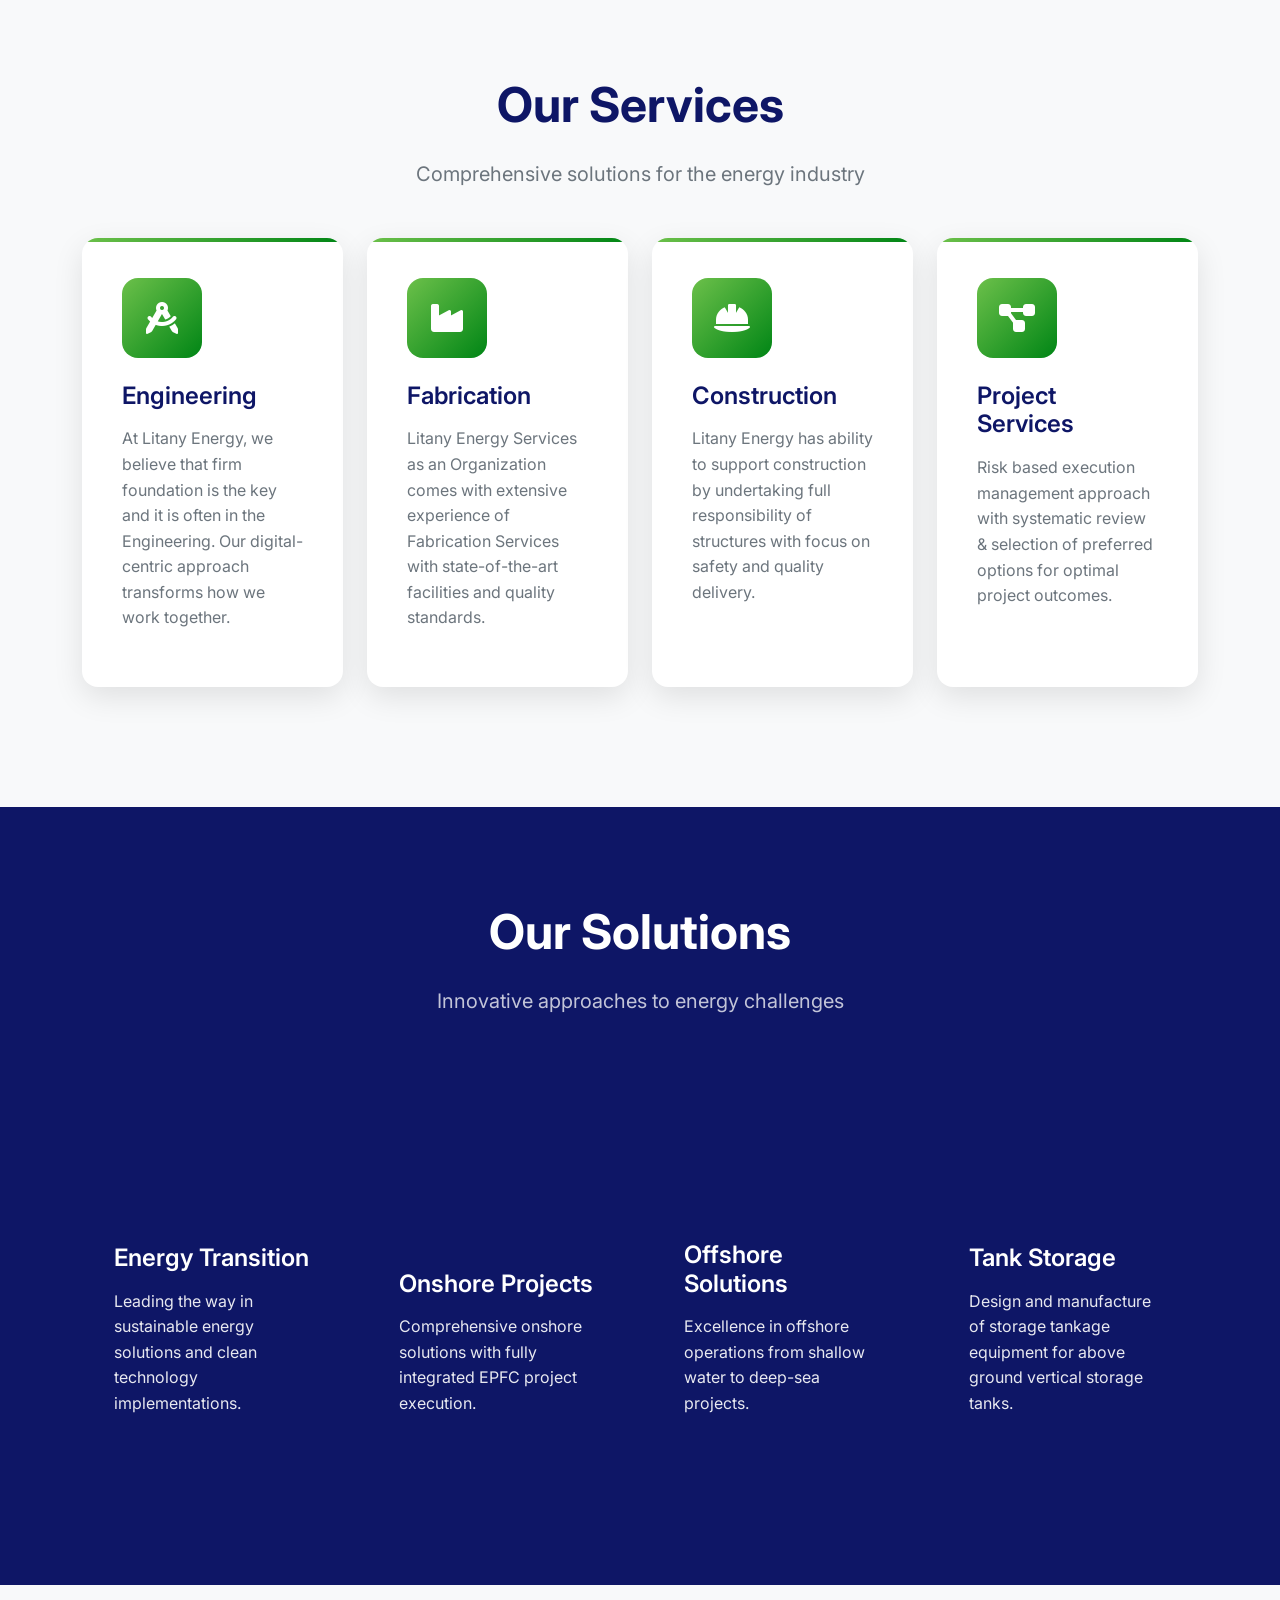
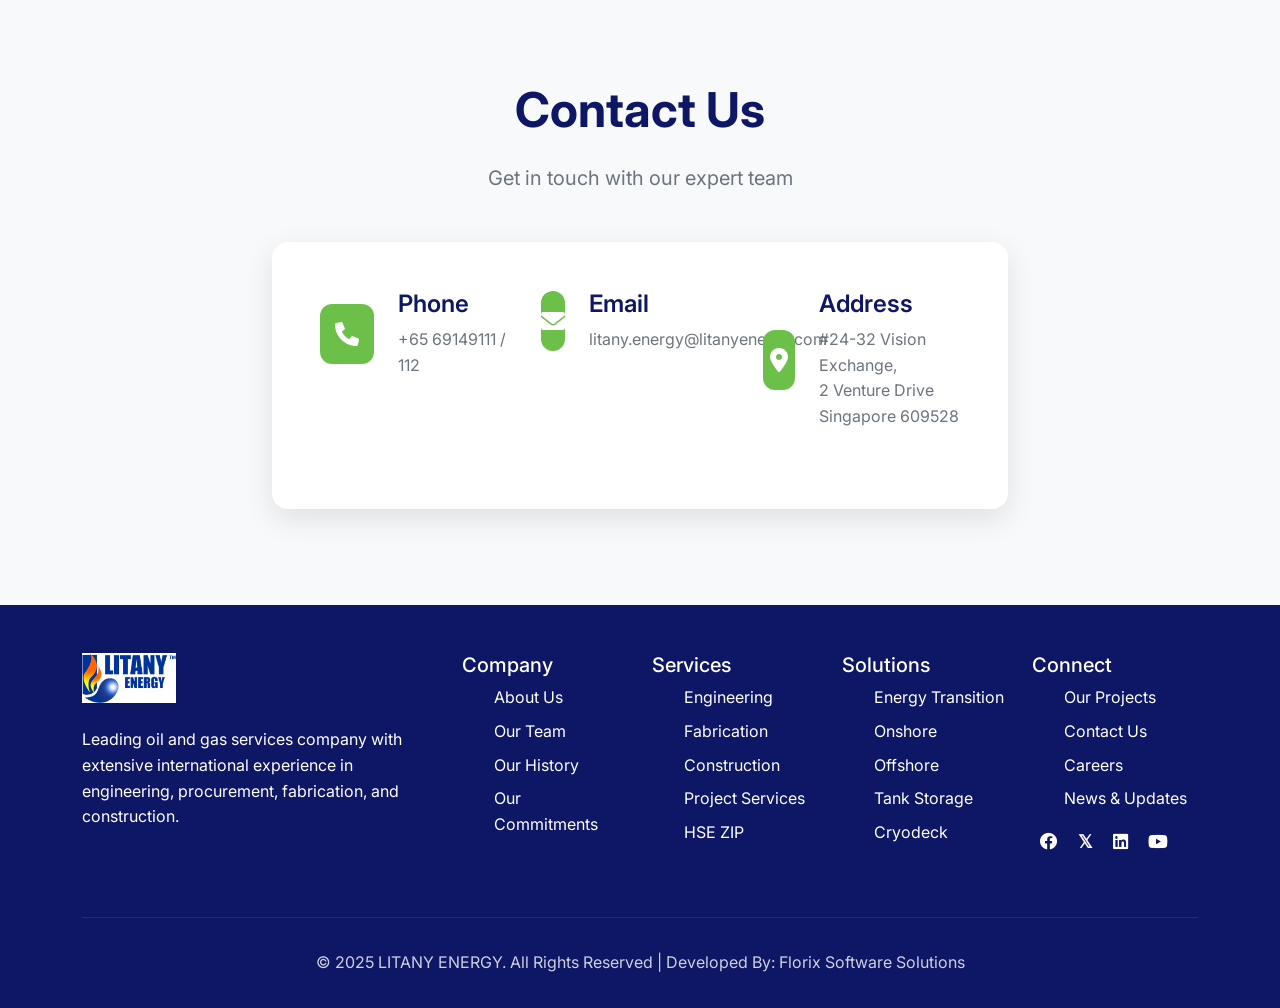
==== commit cee6a850: "feat: updated logo" ====
--- a/index.html
+++ b/index.html
@@ -66,6 +66,13 @@
             color: var(--secondary-color) !important;
         }
 
+        /* Social Media Icons - Custom X (Twitter) Icon */
+        .fab.fa-x-twitter::before {
+            content: "𝕏";
+            font-family: "Font Awesome 6 Brands", -apple-system, BlinkMacSystemFont, "Segoe UI", Roboto, sans-serif;
+            font-weight: 900;
+        }
+
         .social-links a {
             color: var(--white);
             margin: 0 0.5rem;
@@ -453,14 +460,10 @@
         <div class="header-top">
             <div class="container">
                 <div class="row align-items-center">
-                    <div class="col-md-8">
-                        <span></span>
-                        <span class="ms-4"></span>
-                    </div>
-                    <div class="col-md-4 text-end">
+                    <div class="col-md-12 text-end">
                         <div class="social-links">
                             <a href="#"><i class="fab fa-facebook"></i></a>
-                            <a href="#"><i class="fab fa-twitter"></i></a>
+                            <a href="#"><i class="fab fa-x-twitter"></i></a>
                             <a href="#"><i class="fab fa-linkedin"></i></a>
                             <a href="#"><i class="fab fa-youtube"></i></a>
                         </div>
@@ -471,7 +474,7 @@
         <nav class="navbar navbar-expand-lg header-main">
             <div class="container">
                 <a class="navbar-brand" href="#">
-                    <img src="[data-uri]" alt="Litany Energy">
+                    <img src="images/logo.jpg" alt="Litany Energy" class="img-fluid">
                 </a>
                 <button class="navbar-toggler" type="button" data-bs-toggle="collapse" data-bs-target="#navbarNav">
                     <span class="navbar-toggler-icon"></span>
@@ -749,7 +752,7 @@
             <div class="row">
                 <div class="col-lg-4 mb-4">
                     <div class="footer-brand">
-                        <img src="[data-uri]" alt="Litany Energy">
+                        <img src="images/logo.jpg" alt="Litany Energy" class="img-fluid">
                         <p>Leading oil and gas services company with extensive international experience in engineering, procurement, fabrication, and construction.</p>
                     </div>
                 </div>
@@ -792,7 +795,7 @@
                     </ul>
                     <div class="social-links mt-3">
                         <a href="#"><i class="fab fa-facebook"></i></a>
-                        <a href="#"><i class="fab fa-twitter"></i></a>
+                        <a href="#"><i class="fab fa-x-twitter"></i></a>
                         <a href="#"><i class="fab fa-linkedin"></i></a>
                         <a href="#"><i class="fab fa-youtube"></i></a>
                     </div>
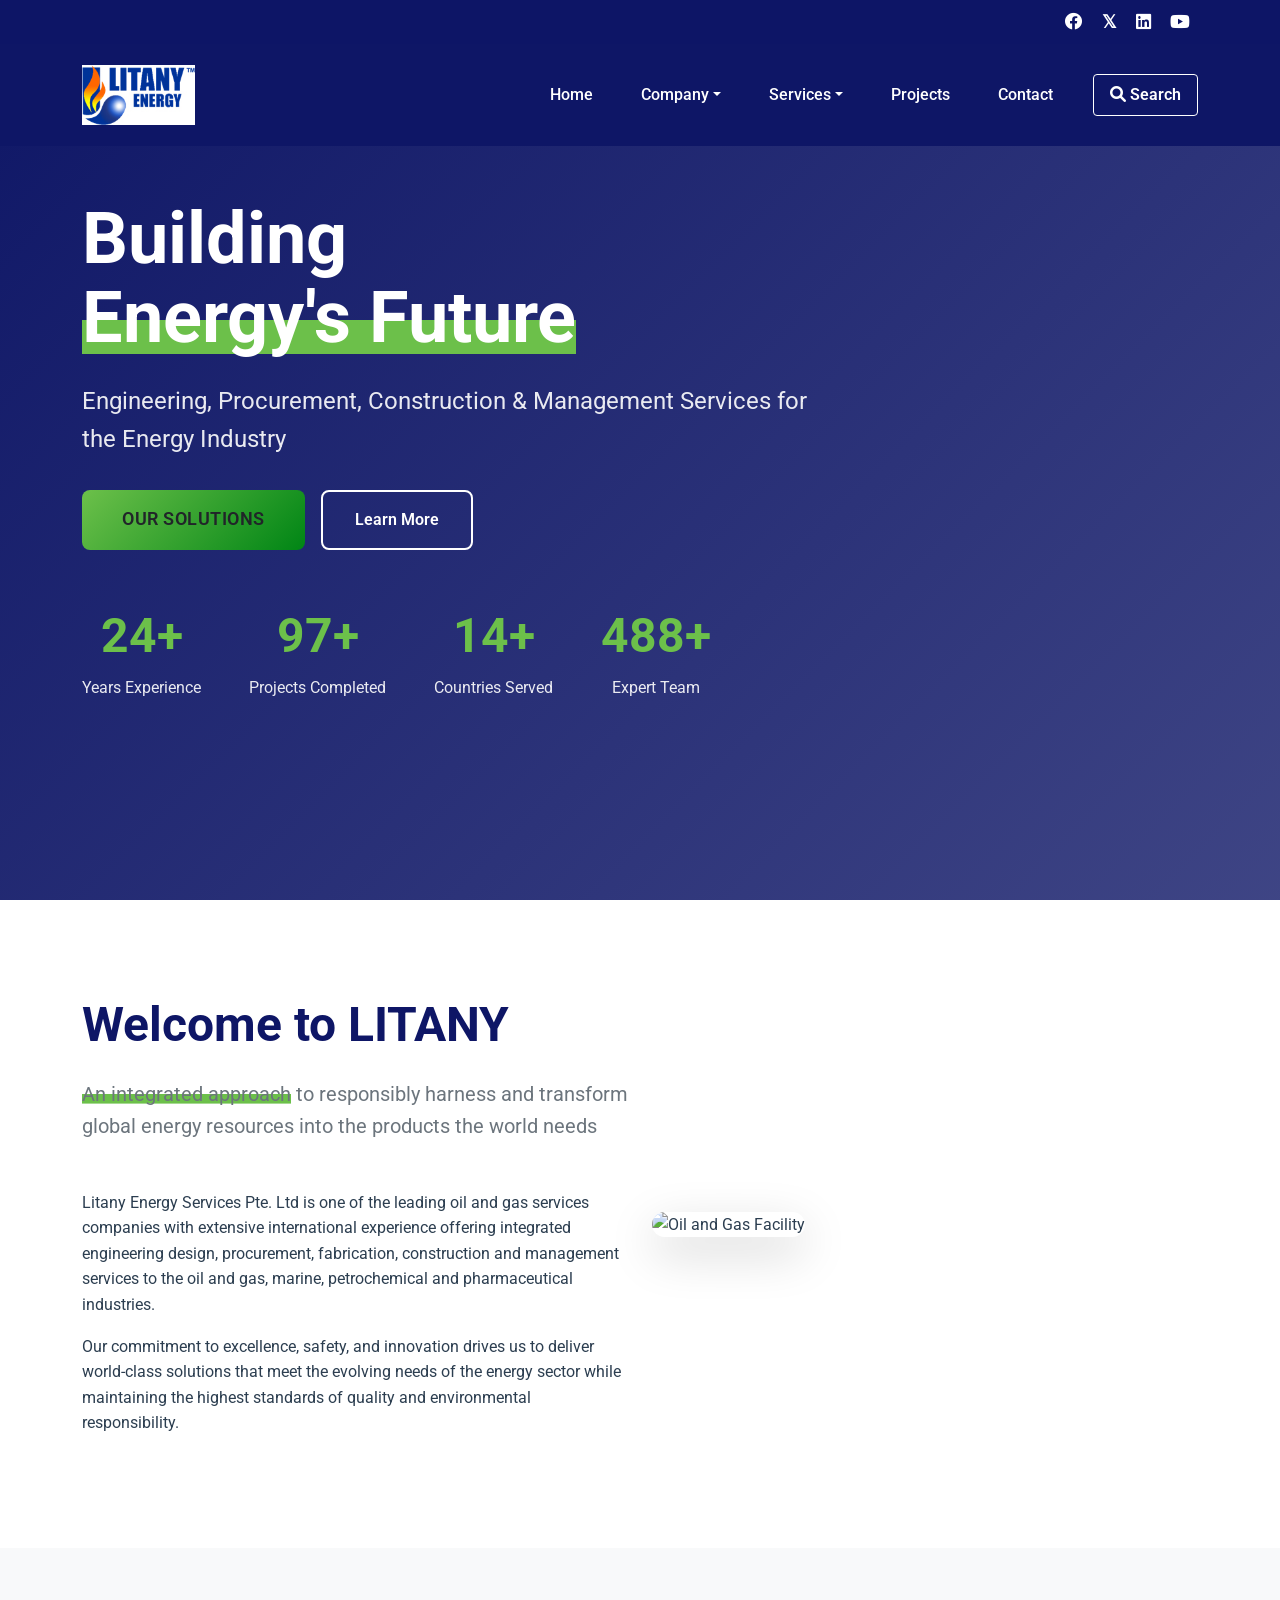
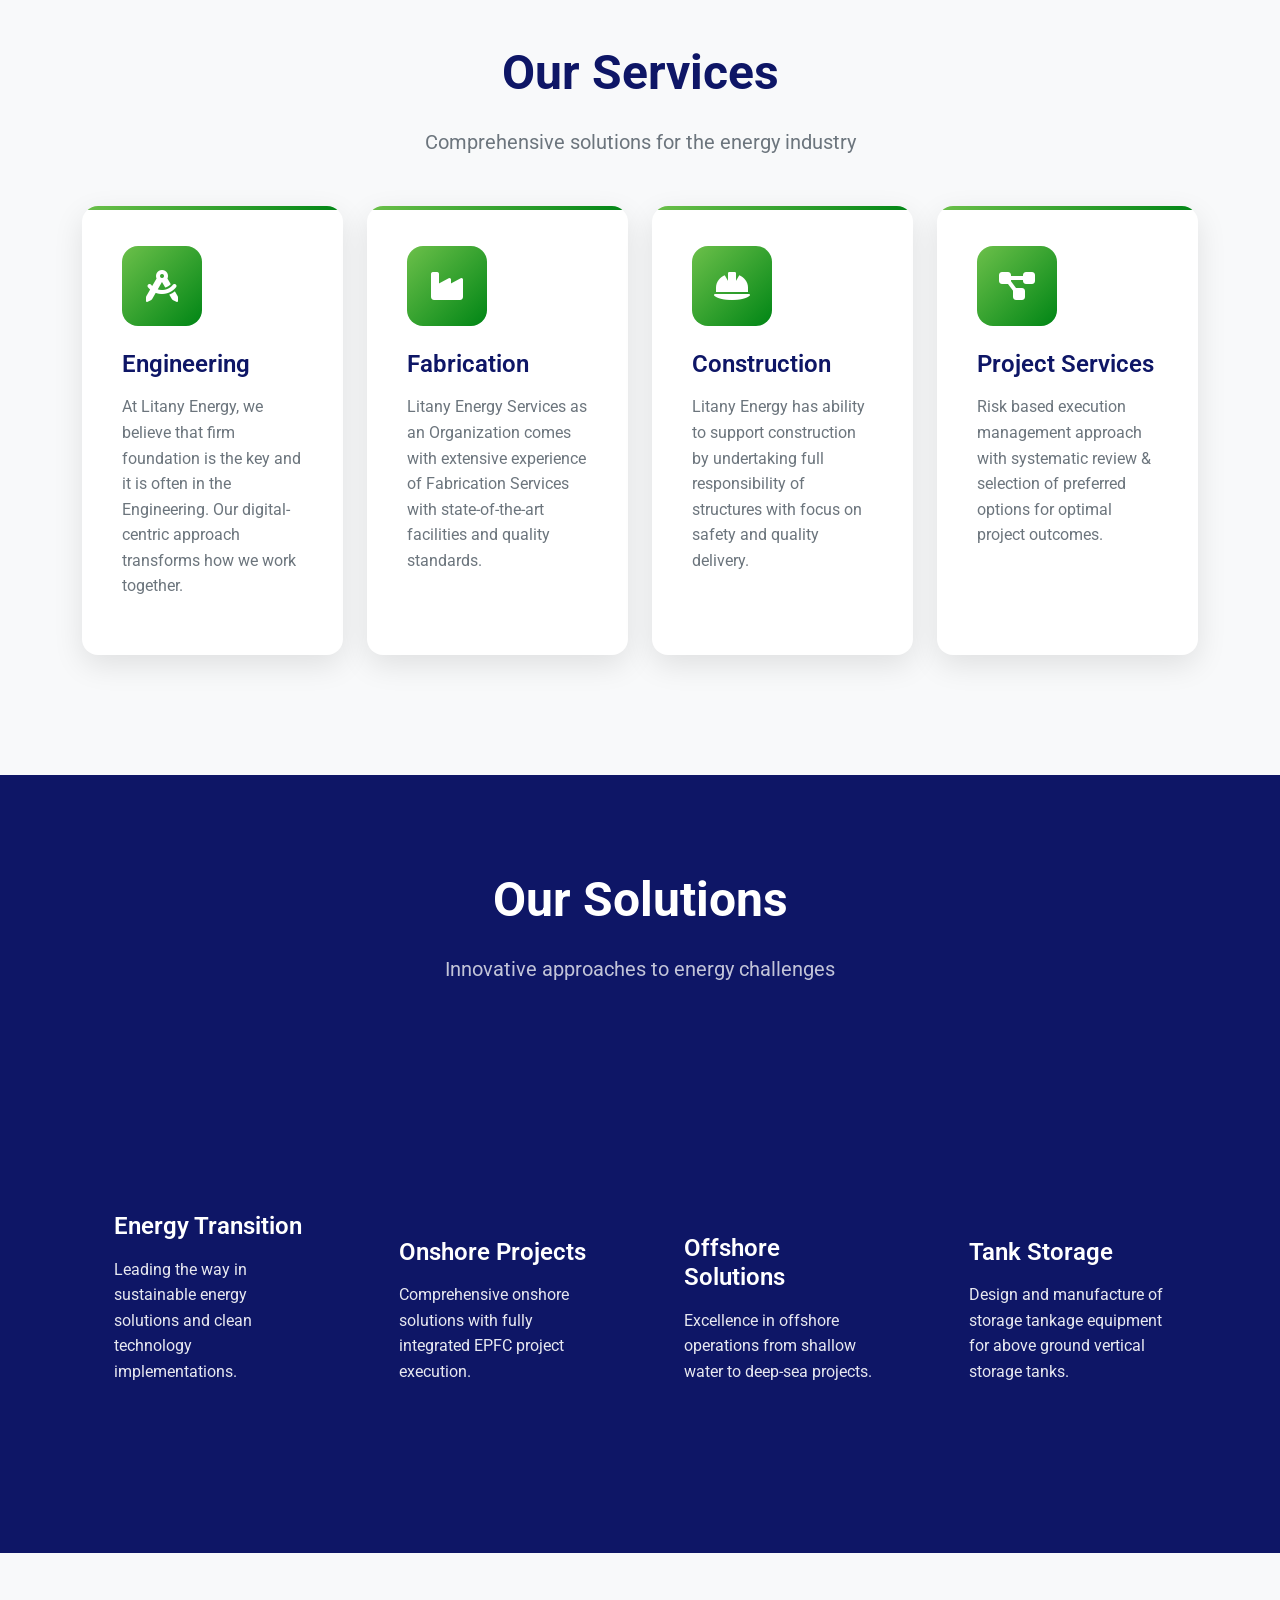
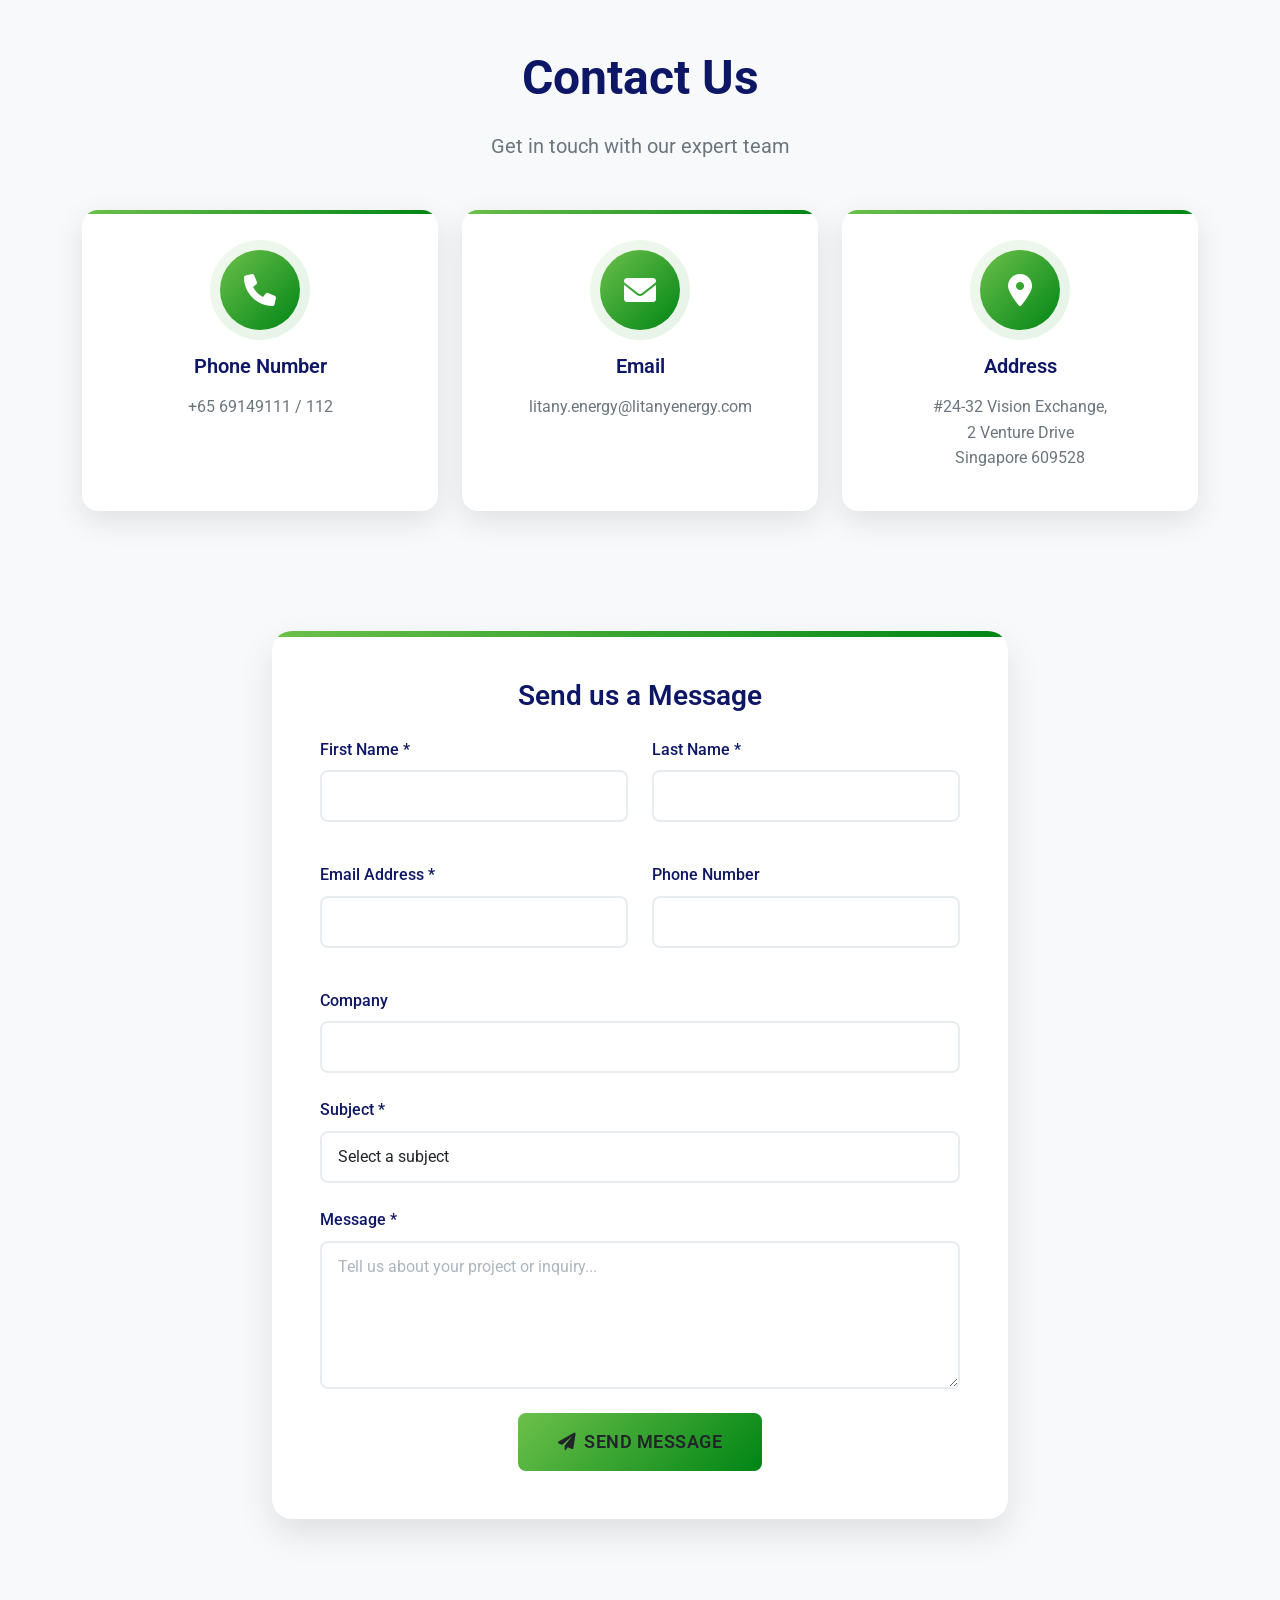
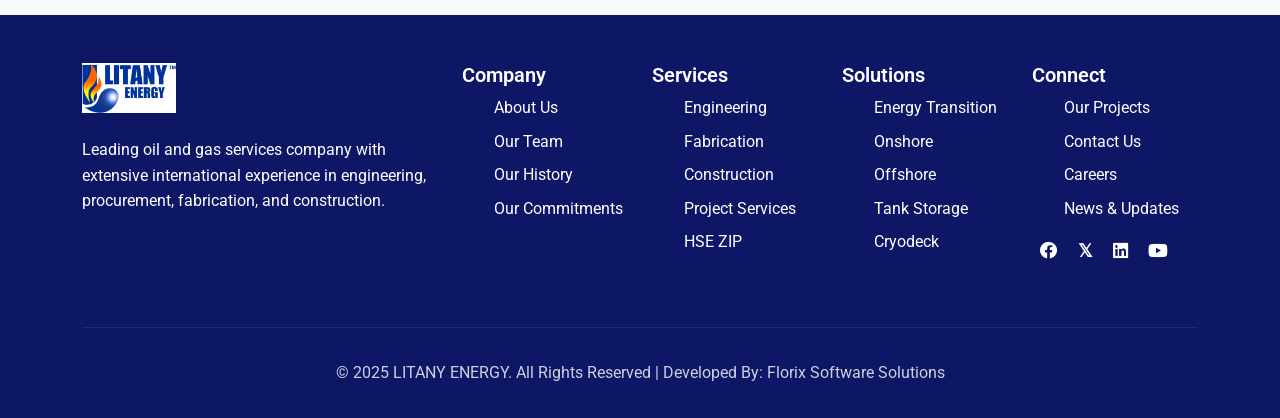
==== commit dc42b346: "change font family and contact us section" ====
--- a/index.html
+++ b/index.html
@@ -6,7 +6,7 @@
     <title>Litany Energy - Engineering Excellence in Oil & Gas</title>
     <link href="https://cdn.jsdelivr.net/npm/bootstrap@5.3.0/dist/css/bootstrap.min.css" rel="stylesheet">
     <link href="https://cdnjs.cloudflare.com/ajax/libs/font-awesome/6.0.0/css/all.min.css" rel="stylesheet">
-    <link href="https://fonts.googleapis.com/css2?family=Inter:wght@300;400;500;600;700&display=swap" rel="stylesheet">
+    <link href="https://fonts.googleapis.com/css2?family=Roboto:wght@300;400;500;600;700&display=swap" rel="stylesheet">
     <style>
         :root {
             --primary-color: #0E1666;
@@ -22,12 +22,23 @@
             margin: 0;
             padding: 0;
             box-sizing: border-box;
+            font-family: 'Roboto', sans-serif;
         }
 
         body {
-            font-family: 'Inter', sans-serif;
+            font-family: 'Roboto', sans-serif;
             line-height: 1.6;
             color: var(--text-dark);
+        }
+
+        /* Ensure all typography elements use Roboto */
+        h1, h2, h3, h4, h5, h6,
+        p, span, div, a, button, input, textarea, select, label,
+        .nav-link, .btn, .form-control, .dropdown-item,
+        .hero-title, .hero-subtitle, .section-title, .section-subtitle,
+        .service-title, .service-description, .solution-title, .solution-description,
+        .contact-content, .footer-links, .stat-label {
+            font-family: 'Roboto', sans-serif !important;
         }
 
         /* Header Styles */
@@ -50,6 +61,15 @@
             padding: 1rem 0;
         }
 
+        /* Navbar and Header Typography */
+        .navbar-brand, .navbar-nav .nav-link, .search-btn {
+            font-family: 'Roboto', sans-serif !important;
+        }
+
+        .header-top span {
+            font-family: 'Roboto', sans-serif !important;
+        }
+
         .navbar-brand img {
             height: 60px;
             width: auto;
@@ -69,7 +89,7 @@
         /* Social Media Icons - Custom X (Twitter) Icon */
         .fab.fa-x-twitter::before {
             content: "𝕏";
-            font-family: "Font Awesome 6 Brands", -apple-system, BlinkMacSystemFont, "Segoe UI", Roboto, sans-serif;
+            font-family: 'Roboto',sans-serif;
             font-weight: 900;
         }
 
@@ -328,62 +348,239 @@
             line-height: 1.6;
         }
 
-        /* Contact Section */
+        /* Contact Section - Redesigned */
         .contact-section {
             padding: 6rem 0;
             background: var(--bg-light);
         }
 
-        .contact-info {
+        .contact-card {
             background: var(--white);
-            padding: 3rem;
             border-radius: 16px;
+            padding: 2.5rem;
             box-shadow: 0 10px 30px rgba(0, 0, 0, 0.1);
-        }
-
-        .contact-item {
-            display: flex;
-            align-items: center;
-            margin-bottom: 2rem;
+            transition: all 0.3s ease;
+            height: 100%;
+            text-align: center;
+            position: relative;
+            overflow: hidden;
+        }
+
+        .contact-card::before {
+            content: '';
+            position: absolute;
+            top: 0;
+            left: 0;
+            width: 100%;
+            height: 4px;
+            background: linear-gradient(90deg, var(--secondary-color), var(--accent-color));
+        }
+
+        .contact-card:hover {
+            transform: translateY(-10px);
+            box-shadow: 0 20px 40px rgba(0, 0, 0, 0.15);
         }
 
         .contact-icon {
-            width: 60px;
-            height: 60px;
-            background: var(--secondary-color);
-            border-radius: 12px;
+            width: 80px;
+            height: 80px;
+            background: linear-gradient(135deg, var(--secondary-color), var(--accent-color));
+            border-radius: 50%;
             display: flex;
             align-items: center;
             justify-content: center;
-            margin-right: 1.5rem;
+            margin: 0 auto 1.5rem;
+            position: relative;
+        }
+
+        .contact-icon::after {
+            content: '';
+            position: absolute;
+            width: 100px;
+            height: 100px;
+            background: linear-gradient(135deg, var(--secondary-color), var(--accent-color));
+            border-radius: 50%;
+            opacity: 0.1;
+            z-index: -1;
         }
 
         .contact-icon i {
-            font-size: 1.5rem;
+            font-size: 2rem;
             color: var(--white);
         }
 
-        .contact-details h4 {
+        .contact-content h4 {
             color: var(--primary-color);
             font-weight: 600;
-            margin-bottom: 0.5rem;
-        }
-
-        .contact-details p {
+            margin-bottom: 1rem;
+            font-size: 1.25rem;
+        }
+
+        .contact-content p {
             color: var(--text-light);
             margin: 0;
-        }
-
-        /* Footer */
+            line-height: 1.6;
+        }
+
+        .contact-content a {
+            color: var(--text-light);
+            text-decoration: none;
+            transition: color 0.3s ease;
+        }
+
+        .contact-content a:hover {
+            color: var(--secondary-color);
+        }
+
+        /* Contact Form Styles */
+        .contact-form-wrapper {
+            margin-top: 3rem;
+        }
+
+        .contact-form-card {
+            background: var(--white);
+            border-radius: 20px;
+            padding: 3rem;
+            box-shadow: 0 15px 35px rgba(0, 0, 0, 0.1);
+            position: relative;
+            overflow: hidden;
+        }
+
+        .contact-form-card::before {
+            content: '';
+            position: absolute;
+            top: 0;
+            left: 0;
+            width: 100%;
+            height: 6px;
+            background: linear-gradient(90deg, var(--secondary-color), var(--accent-color));
+        }
+
+        .contact-form-card h3 {
+            color: var(--primary-color);
+            font-weight: 600;
+            margin-bottom: 2rem;
+        }
+
+        .form-group {
+            margin-bottom: 1.5rem;
+        }
+
+        .form-group label {
+            color: var(--primary-color);
+            font-weight: 500;
+            margin-bottom: 0.5rem;
+            display: block;
+        }
+
+        .form-control {
+            border: 2px solid #e9ecef;
+            border-radius: 8px;
+            padding: 0.75rem 1rem;
+            font-size: 1rem;
+            transition: all 0.3s ease;
+            background: var(--white);
+        }
+
+        .form-control:focus {
+            border-color: var(--secondary-color);
+            box-shadow: 0 0 0 0.2rem rgba(108, 192, 74, 0.25);
+            outline: none;
+        }
+
+        .form-control::placeholder {
+            color: #adb5bd;
+        }
+
+        select.form-control {
+            cursor: pointer;
+        }
+
+        textarea.form-control {
+            resize: vertical;
+            min-height: 120px;
+        }
+
+        /* Button Typography */
+        .btn, .btn-primary-custom, .btn-outline-custom, .search-btn {
+            font-family: 'Roboto', sans-serif !important;
+            font-weight: 600;
+        }
+
+        .btn-primary-custom {
+            background: linear-gradient(135deg, var(--secondary-color), var(--accent-color));
+            border: none;
+            padding: 1rem 2.5rem;
+            font-weight: 600;
+            border-radius: 8px;
+            transition: all 0.3s ease;
+            font-size: 1.1rem;
+            text-transform: uppercase;
+            letter-spacing: 0.5px;
+            font-family: 'Roboto', sans-serif !important;
+        }
+
+        .btn-primary-custom:hover {
+            transform: translateY(-2px);
+            box-shadow: 0 10px 25px rgba(108, 192, 74, 0.3);
+        }
+
+        /* Responsive adjustments for contact section */
+        @media (max-width: 768px) {
+            .contact-card {
+                margin-bottom: 2rem;
+                padding: 2rem;
+            }
+
+            .contact-form-card {
+                padding: 2rem;
+            }
+
+            .contact-icon {
+                width: 70px;
+                height: 70px;
+            }
+
+            .contact-icon::after {
+                width: 90px;
+                height: 90px;
+            }
+
+            .contact-icon i {
+                font-size: 1.5rem;
+            }
+        }
+
+        @media (max-width: 576px) {
+            .contact-section {
+                padding: 4rem 0;
+            }
+
+            .contact-card {
+                padding: 1.5rem;
+            }
+
+            .contact-form-card {
+                padding: 1.5rem;
+            }
+
+            .btn-primary-custom {
+                padding: 0.875rem 2rem;
+                font-size: 1rem;
+            }
+        }
+
+        /* Footer Typography */
         .footer {
             background: var(--primary-color);
             color: var(--white);
             padding: 3rem 0 1rem;
-        }
-
-        .footer-brand img {
-            height: 50px;
-            margin-bottom: 1.5rem;
+            font-family: 'Roboto', sans-serif !important;
+        }
+
+        .footer h5 {
+            font-family: 'Roboto', sans-serif !important;
+            font-weight: 600;
         }
 
         .footer-links {
@@ -398,10 +595,7 @@
             color: var(--white);
             text-decoration: none;
             transition: color 0.3s ease;
-        }
-
-        .footer-links a:hover {
-            color: var(--secondary-color);
+            font-family: 'Roboto', sans-serif !important;
         }
 
         .footer-bottom {
@@ -410,34 +604,82 @@
             margin-top: 2rem;
             text-align: center;
             opacity: 0.8;
-        }
-
-        /* Responsive Design */
+            font-family: 'Roboto', sans-serif !important;
+        }
+
+        /* Dropdown Menu Typography */
+        .dropdown-menu {
+            font-family: 'Roboto', sans-serif !important;
+        }
+
+        .dropdown-item {
+            font-family: 'Roboto', sans-serif !important;
+        }
+
+        /* About Section Typography */
+        .about-section p {
+            font-family: 'Roboto', sans-serif !important;
+        }
+
+        /* Footer Brand and Hover Effects */
+        .footer-brand img {
+            height: 50px;
+            margin-bottom: 1.5rem;
+        }
+
+        .footer-brand p {
+            font-family: 'Roboto', sans-serif !important;
+        }
+
+        .footer-links a:hover {
+            color: var(--secondary-color);
+        }
+
+        /* Responsive Typography */
         @media (max-width: 768px) {
             .hero-title {
                 font-size: 2.5rem;
+                font-family: 'Roboto', sans-serif !important;
             }
 
             .hero-subtitle {
                 font-size: 1.2rem;
-            }
-
-            .hero-stats {
-                flex-direction: column;
-                gap: 1.5rem;
+                font-family: 'Roboto', sans-serif !important;
             }
 
             .section-title {
                 font-size: 2rem;
-            }
-
-            .service-card {
-                margin-bottom: 2rem;
-            }
-
-            .solution-item {
-                height: 300px;
-                margin-bottom: 1rem;
+                font-family: 'Roboto', sans-serif !important;
+            }
+
+            .navbar-nav {
+                background: var(--primary-color);
+                padding: 1rem;
+                border-radius: 8px;
+                margin-top: 1rem;
+            }
+
+            .navbar-nav .nav-link {
+                padding: 0.75rem 0;
+                border-bottom: 1px solid rgba(255, 255, 255, 0.1);
+                font-family: 'Roboto', sans-serif !important;
+            }
+        }
+
+        @media (max-width: 576px) {
+            .hero-title {
+                font-size: 2rem;
+                font-family: 'Roboto', sans-serif !important;
+            }
+
+            .hero-subtitle {
+                font-size: 1rem;
+                font-family: 'Roboto', sans-serif !important;
+            }
+
+            .section-title {
+                font-size: 1.75rem;
+                font-family: 'Roboto', sans-serif !important;
             }
         }
 
@@ -702,41 +944,109 @@
                 <h2 class="section-title">Contact Us</h2>
                 <p class="section-subtitle">Get in touch with our expert team</p>
             </div>
-            <div class="row justify-content-center">
-                <div class="col-lg-8">
-                    <div class="contact-info fade-in">
+            <div class="row">
+                <div class="col-lg-4 col-md-6 mb-4">
+                    <div class="contact-card fade-in">
+                        <div class="contact-icon">
+                            <i class="fas fa-phone"></i>
+                        </div>
+                        <div class="contact-content">
+                            <h4>Phone Number</h4>
+                            <p><a href="tel:+6569149111">+65 69149111 / 112</a></p>
+                        </div>
+                    </div>
+                </div>
+                <div class="col-lg-4 col-md-6 mb-4">
+                    <div class="contact-card fade-in">
+                        <div class="contact-icon">
+                            <i class="fas fa-envelope"></i>
+                        </div>
+                        <div class="contact-content">
+                            <h4>Email</h4>
+                            <p><a href="mailto:litany.energy@litanyenergy.com">litany.energy@litanyenergy.com</a></p>
+                        </div>
+                    </div>
+                </div>
+                <div class="col-lg-4 col-md-12 mb-4">
+                    <div class="contact-card fade-in">
+                        <div class="contact-icon">
+                            <i class="fas fa-map-marker-alt"></i>
+                        </div>
+                        <div class="contact-content">
+                            <h4>Address</h4>
+                            <p>#24-32 Vision Exchange,<br>2 Venture Drive<br>Singapore 609528</p>
+                        </div>
+                    </div>
+                </div>
+            </div>
+            <div class="row mt-5">
+                <div class="col-12">
+                    <div class="contact-form-wrapper fade-in">
                         <div class="row">
-                            <div class="col-md-4">
-                                <div class="contact-item">
-                                    <div class="contact-icon">
-                                        <i class="fas fa-phone"></i>
-                                    </div>
-                                    <div class="contact-details">
-                                        <h4>Phone</h4>
-                                        <p>+65 69149111 / 112</p>
-                                    </div>
-                                </div>
-                            </div>
-                            <div class="col-md-4">
-                                <div class="contact-item">
-                                    <div class="contact-icon">
-                                        <i class="fas fa-envelope"></i>
-                                    </div>
-                                    <div class="contact-details">
-                                        <h4>Email</h4>
-                                        <p>litany.energy@litanyenergy.com</p>
-                                    </div>
-                                </div>
-                            </div>
-                            <div class="col-md-4">
-                                <div class="contact-item">
-                                    <div class="contact-icon">
-                                        <i class="fas fa-map-marker-alt"></i>
-                                    </div>
-                                    <div class="contact-details">
-                                        <h4>Address</h4>
-                                        <p>#24-32 Vision Exchange,<br>2 Venture Drive Singapore 609528</p>
-                                    </div>
+                            <div class="col-lg-8 mx-auto">
+                                <div class="contact-form-card">
+                                    <h3 class="text-center mb-4">Send us a Message</h3>
+                                    <form class="contact-form" onsubmit="handleContactForm(event)">
+                                        <div class="row">
+                                            <div class="col-md-6 mb-3">
+                                                <div class="form-group">
+                                                    <label for="firstName">First Name *</label>
+                                                    <input type="text" id="firstName" name="firstName" class="form-control" required>
+                                                </div>
+                                            </div>
+                                            <div class="col-md-6 mb-3">
+                                                <div class="form-group">
+                                                    <label for="lastName">Last Name *</label>
+                                                    <input type="text" id="lastName" name="lastName" class="form-control" required>
+                                                </div>
+                                            </div>
+                                        </div>
+                                        <div class="row">
+                                            <div class="col-md-6 mb-3">
+                                                <div class="form-group">
+                                                    <label for="email">Email Address *</label>
+                                                    <input type="email" id="email" name="email" class="form-control" required>
+                                                </div>
+                                            </div>
+                                            <div class="col-md-6 mb-3">
+                                                <div class="form-group">
+                                                    <label for="phone">Phone Number</label>
+                                                    <input type="tel" id="phone" name="phone" class="form-control">
+                                                </div>
+                                            </div>
+                                        </div>
+                                        <div class="mb-3">
+                                            <div class="form-group">
+                                                <label for="company">Company</label>
+                                                <input type="text" id="company" name="company" class="form-control">
+                                            </div>
+                                        </div>
+                                        <div class="mb-3">
+                                            <div class="form-group">
+                                                <label for="subject">Subject *</label>
+                                                <select id="subject" name="subject" class="form-control" required>
+                                                    <option value="">Select a subject</option>
+                                                    <option value="general">General Inquiry</option>
+                                                    <option value="engineering">Engineering Services</option>
+                                                    <option value="fabrication">Fabrication Services</option>
+                                                    <option value="construction">Construction Services</option>
+                                                    <option value="project">Project Services</option>
+                                                    <option value="partnership">Partnership Opportunities</option>
+                                                </select>
+                                            </div>
+                                        </div>
+                                        <div class="mb-4">
+                                            <div class="form-group">
+                                                <label for="message">Message *</label>
+                                                <textarea id="message" name="message" class="form-control" rows="5" placeholder="Tell us about your project or inquiry..." required></textarea>
+                                            </div>
+                                        </div>
+                                        <div class="text-center">
+                                            <button type="submit" class="btn btn-primary-custom btn-lg">
+                                                <i class="fas fa-paper-plane me-2"></i>Send Message
+                                            </button>
+                                        </div>
+                                    </form>
                                 </div>
                             </div>
                         </div>
@@ -918,10 +1228,33 @@
             }
         });
 
-        // Contact form submission (if you add a form later)
+        // Contact form submission
         function handleContactForm(event) {
             event.preventDefault();
-            alert('Thank you for your message! We will get back to you soon.');
+            
+            // Get form data
+            const formData = new FormData(event.target);
+            const data = Object.fromEntries(formData);
+            
+            // Simple validation
+            if (!data.firstName || !data.lastName || !data.email || !data.subject || !data.message) {
+                alert('Please fill in all required fields.');
+                return;
+            }
+            
+            // Show loading state
+            const submitBtn = event.target.querySelector('button[type="submit"]');
+            const originalText = submitBtn.innerHTML;
+            submitBtn.innerHTML = '<i class="fas fa-spinner fa-spin me-2"></i>Sending...';
+            submitBtn.disabled = true;
+            
+            // Simulate form submission
+            setTimeout(() => {
+                alert('Thank you for your message! We will get back to you within 24 hours.');
+                event.target.reset();
+                submitBtn.innerHTML = originalText;
+                submitBtn.disabled = false;
+            }, 2000);
         }
 
         // Mobile menu enhancement
@@ -1076,19 +1409,45 @@
             }
         }
 
+        /* Additional Responsive Design */
+        @media (max-width: 768px) {
+            .hero-stats {
+                flex-direction: column;
+                gap: 1.5rem;
+            }
+
+            .service-card {
+                margin-bottom: 2rem;
+            }
+
+            .solution-item {
+                height: 300px;
+                margin-bottom: 1rem;
+            }
+        }
+
+        @media (max-width: 992px) {
+            .hero-stats {
+                grid-template-columns: repeat(2, 1fr);
+                gap: 1.5rem;
+            }
+
+            .service-card {
+                text-align: center;
+            }
+
+            .contact-item {
+                flex-direction: column;
+                text-align: center;
+            }
+
+            .contact-icon {
+                margin-right: 0;
+                margin-bottom: 1rem;
+            }
+        }
+
         @media (max-width: 576px) {
-            .hero-title {
-                font-size: 2rem;
-            }
-
-            .hero-subtitle {
-                font-size: 1rem;
-            }
-
-            .section-title {
-                font-size: 1.75rem;
-            }
-
             .hero-stats {
                 grid-template-columns: 1fr;
             }
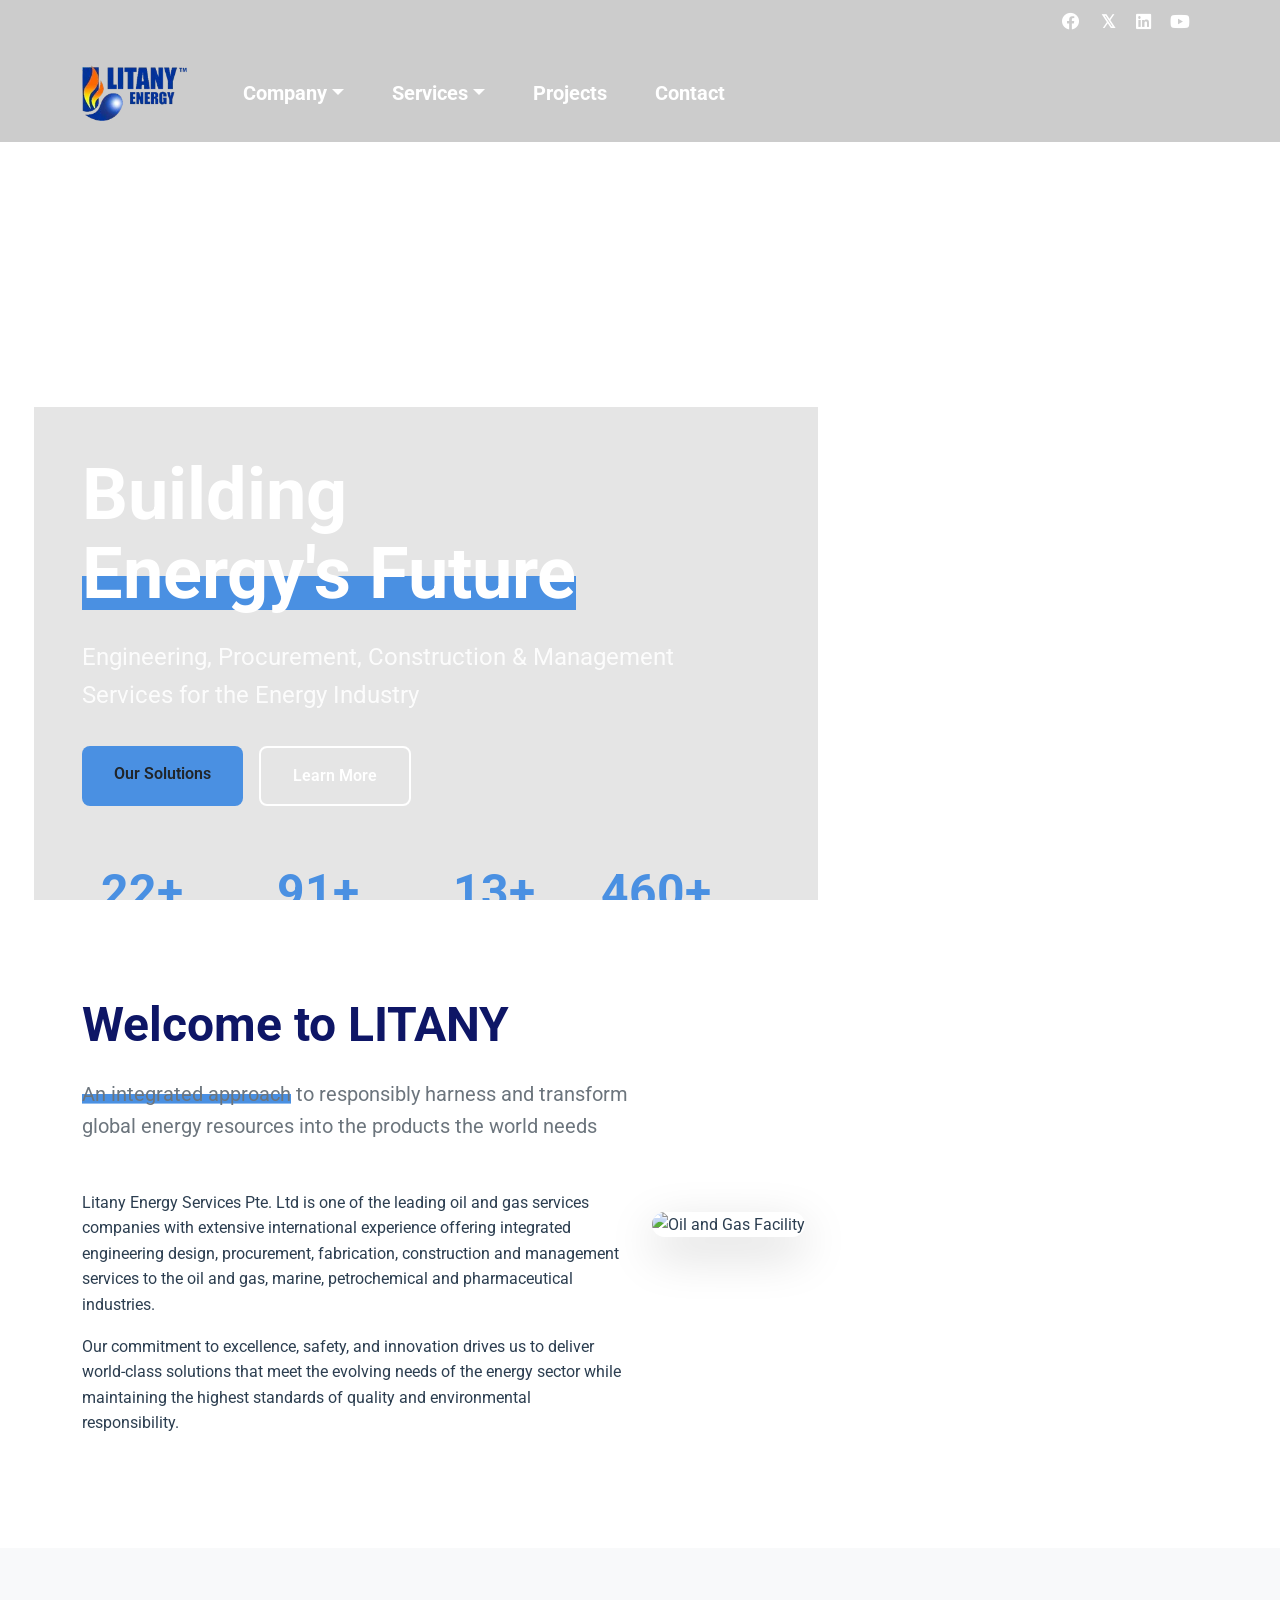
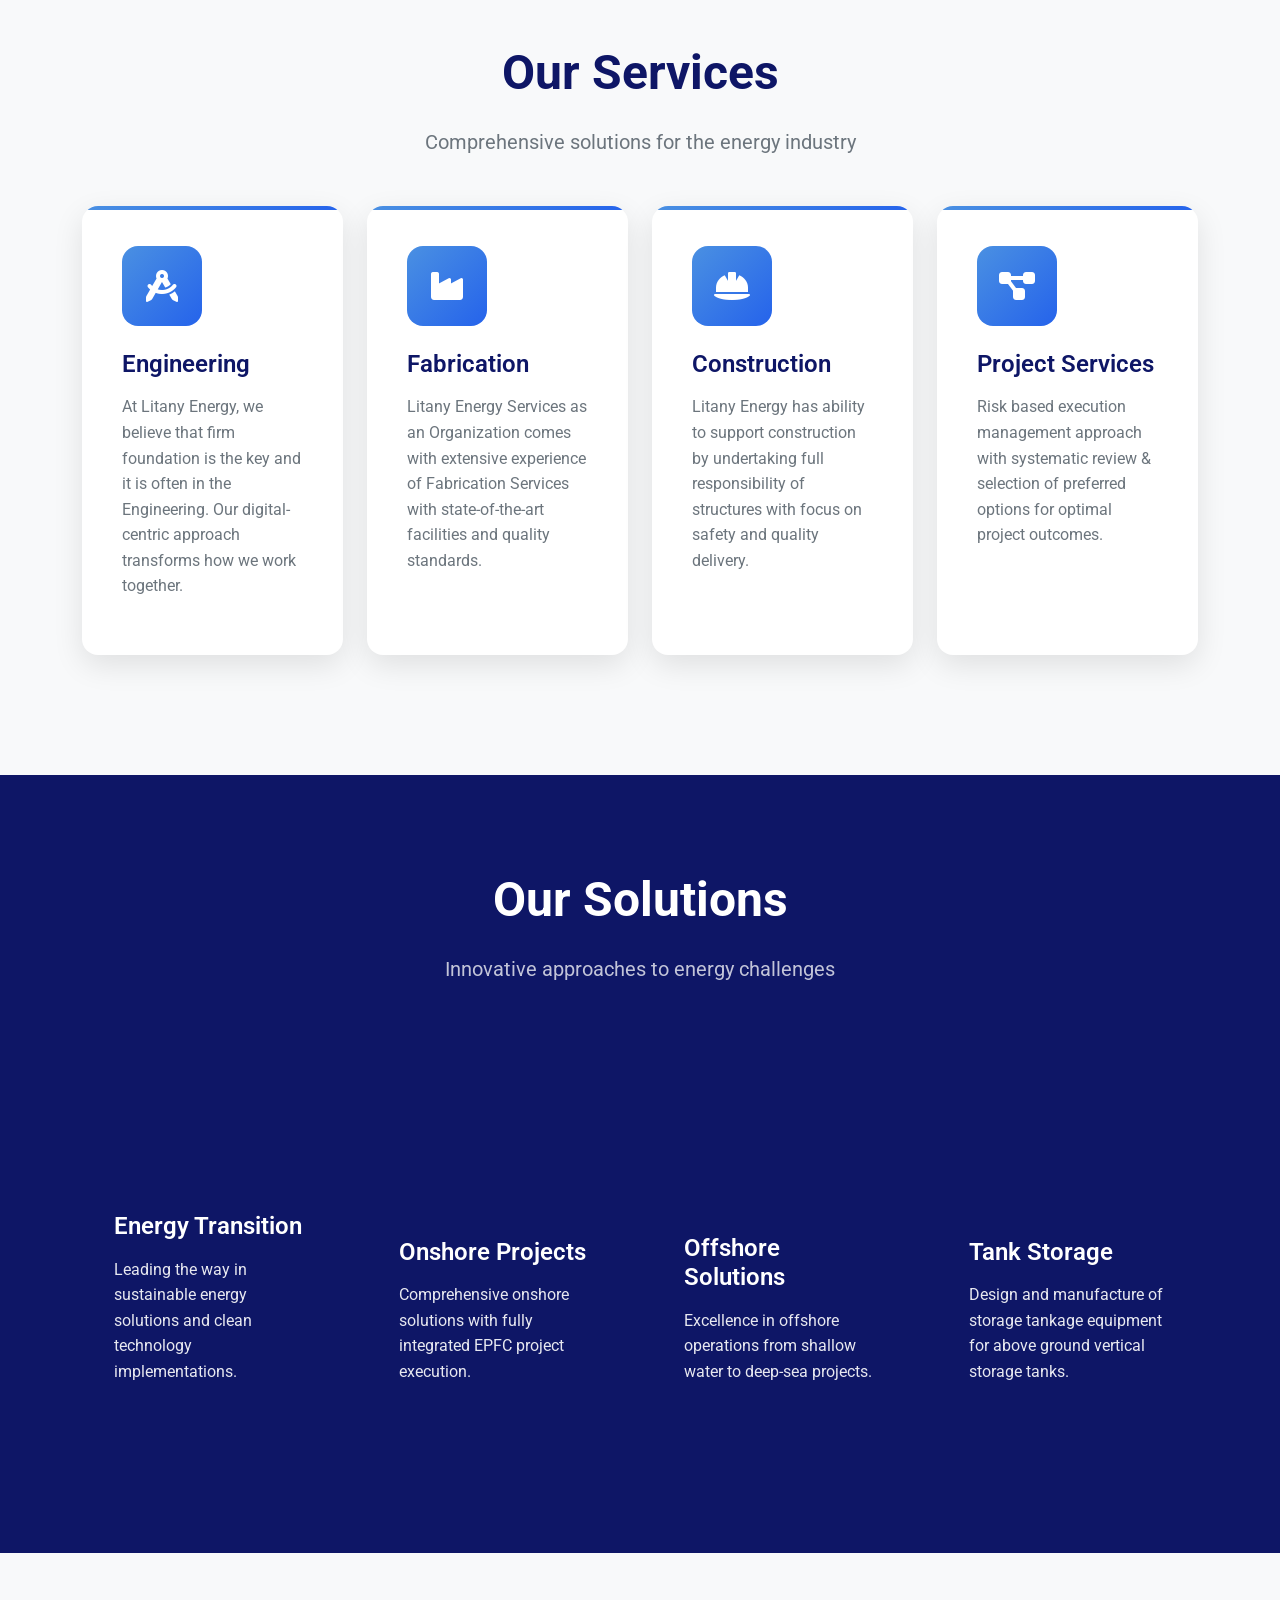
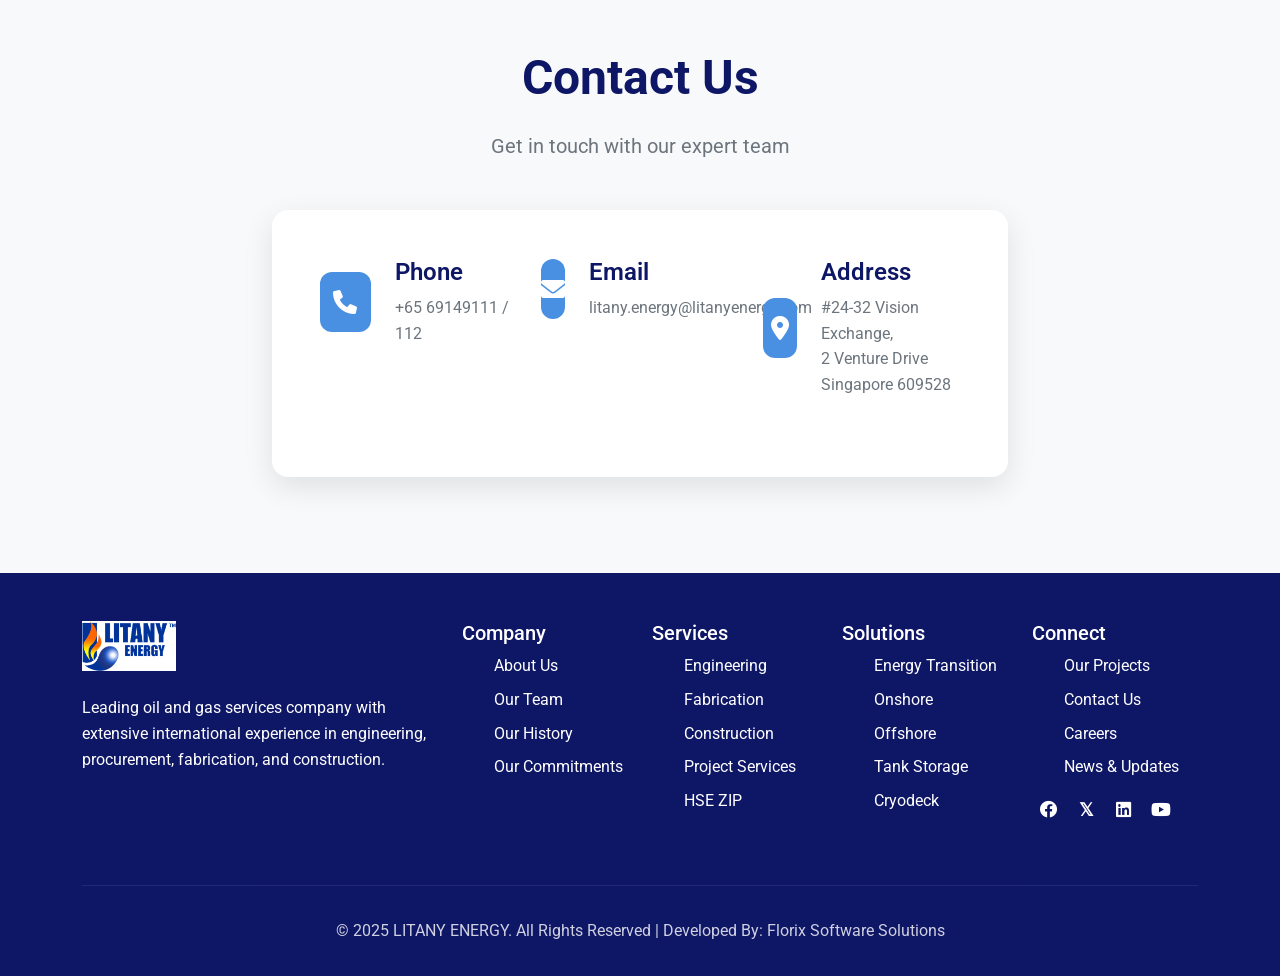
==== commit e8e250b1: "feat: add our journey page" ====
--- a/index.html
+++ b/index.html
@@ -6,12 +6,13 @@
     <title>Litany Energy - Engineering Excellence in Oil & Gas</title>
     <link href="https://cdn.jsdelivr.net/npm/bootstrap@5.3.0/dist/css/bootstrap.min.css" rel="stylesheet">
     <link href="https://cdnjs.cloudflare.com/ajax/libs/font-awesome/6.0.0/css/all.min.css" rel="stylesheet">
-    <link href="https://fonts.googleapis.com/css2?family=Roboto:wght@300;400;500;600;700&display=swap" rel="stylesheet">
+    <link href="https://fonts.googleapis.com/css2?family=Helvetica+Neue:wght@300;400;500;600;700&family=Roboto:wght@300;400;500;700;900&family=Open+Sans:wght@300;400;600;700;800&display=swap" rel="stylesheet">
     <style>
         :root {
             --primary-color: #0E1666;
-            --secondary-color: #6CC04A;
-            --accent-color: #008515;
+            --secondary-color: #4A90E2;
+            --accent-color: #2563EB;
+            --light-blue: #93C5FD;
             --text-dark: #2c3e50;
             --text-light: #6c757d;
             --bg-light: #f8f9fa;
@@ -22,75 +23,49 @@
             margin: 0;
             padding: 0;
             box-sizing: border-box;
-            font-family: 'Roboto', sans-serif;
         }
 
         body {
-            font-family: 'Roboto', sans-serif;
+            font-family: 'Helvetica Neue', 'Roboto', 'Open Sans', -apple-system, BlinkMacSystemFont, 'Segoe UI', Arial, sans-serif;
             line-height: 1.6;
             color: var(--text-dark);
         }
 
-        /* Ensure all typography elements use Roboto */
-        h1, h2, h3, h4, h5, h6,
-        p, span, div, a, button, input, textarea, select, label,
-        .nav-link, .btn, .form-control, .dropdown-item,
-        .hero-title, .hero-subtitle, .section-title, .section-subtitle,
-        .service-title, .service-description, .solution-title, .solution-description,
-        .contact-content, .footer-links, .stat-label {
-            font-family: 'Roboto', sans-serif !important;
-        }
-
         /* Header Styles */
         .header {
-            background: var(--primary-color);
-            position: fixed;
+            background: transparent;
+            position: absolute;
             width: 100%;
             top: 0;
-            z-index: 1000;
-            transition: all 0.3s ease;
+            z-index: 1001;
         }
 
         .header-top {
-            background: rgba(14, 22, 102, 0.9);
+            background: rgba(0, 0, 0, 0.2);
             padding: 8px 0;
             font-size: 0.875rem;
         }
 
         .header-main {
             padding: 1rem 0;
-        }
-
-        /* Navbar and Header Typography */
-        .navbar-brand, .navbar-nav .nav-link, .search-btn {
-            font-family: 'Roboto', sans-serif !important;
-        }
-
-        .header-top span {
-            font-family: 'Roboto', sans-serif !important;
+            background: rgba(0, 0, 0, 0.2);
         }
 
         .navbar-brand img {
-            height: 60px;
+            height: 56px;
             width: auto;
         }
 
         .navbar-nav .nav-link {
             color: var(--white) !important;
-            font-weight: 500;
+            font-weight: 700;
+            font-size: 20px;
             margin: 0 1rem;
             transition: color 0.3s ease;
         }
 
         .navbar-nav .nav-link:hover {
             color: var(--secondary-color) !important;
-        }
-
-        /* Social Media Icons - Custom X (Twitter) Icon */
-        .fab.fa-x-twitter::before {
-            content: "𝕏";
-            font-family: 'Roboto',sans-serif;
-            font-weight: 900;
         }
 
         .social-links a {
@@ -104,28 +79,16 @@
             color: var(--secondary-color);
         }
 
-        .search-btn {
-            background: transparent;
-            border: 1px solid var(--white);
-            color: var(--white);
-            padding: 0.5rem 1rem;
-            border-radius: 4px;
-            transition: all 0.3s ease;
-        }
-
-        .search-btn:hover {
-            background: var(--white);
-            color: var(--primary-color);
-        }
 
         /* Hero Section */
         .hero-section {
             position: relative;
             height: 100vh;
-            background: linear-gradient(135deg, var(--primary-color) 0%, rgba(14, 22, 102, 0.8) 100%);
             display: flex;
             align-items: center;
             overflow: hidden;
+            color: var(--white);
+            padding-top: 32rem;
         }
 
         .hero-video {
@@ -135,13 +98,16 @@
             width: 100%;
             height: 100%;
             object-fit: cover;
-            z-index: -1;
-            opacity: 0.3;
+            z-index: 1;
+            opacity: 1;
         }
 
         .hero-content {
             position: relative;
             z-index: 2;
+            background: rgba(0, 0, 0, 0.1);
+            padding: 3rem;
+            margin-left: -3rem;
         }
 
         .hero-title {
@@ -348,239 +314,62 @@
             line-height: 1.6;
         }
 
-        /* Contact Section - Redesigned */
+        /* Contact Section */
         .contact-section {
             padding: 6rem 0;
             background: var(--bg-light);
         }
 
-        .contact-card {
+        .contact-info {
             background: var(--white);
+            padding: 3rem;
             border-radius: 16px;
-            padding: 2.5rem;
             box-shadow: 0 10px 30px rgba(0, 0, 0, 0.1);
-            transition: all 0.3s ease;
-            height: 100%;
-            text-align: center;
-            position: relative;
-            overflow: hidden;
-        }
-
-        .contact-card::before {
-            content: '';
-            position: absolute;
-            top: 0;
-            left: 0;
-            width: 100%;
-            height: 4px;
-            background: linear-gradient(90deg, var(--secondary-color), var(--accent-color));
-        }
-
-        .contact-card:hover {
-            transform: translateY(-10px);
-            box-shadow: 0 20px 40px rgba(0, 0, 0, 0.15);
+        }
+
+        .contact-item {
+            display: flex;
+            align-items: center;
+            margin-bottom: 2rem;
         }
 
         .contact-icon {
-            width: 80px;
-            height: 80px;
-            background: linear-gradient(135deg, var(--secondary-color), var(--accent-color));
-            border-radius: 50%;
+            width: 60px;
+            height: 60px;
+            background: var(--secondary-color);
+            border-radius: 12px;
             display: flex;
             align-items: center;
             justify-content: center;
-            margin: 0 auto 1.5rem;
-            position: relative;
-        }
-
-        .contact-icon::after {
-            content: '';
-            position: absolute;
-            width: 100px;
-            height: 100px;
-            background: linear-gradient(135deg, var(--secondary-color), var(--accent-color));
-            border-radius: 50%;
-            opacity: 0.1;
-            z-index: -1;
+            margin-right: 1.5rem;
         }
 
         .contact-icon i {
-            font-size: 2rem;
+            font-size: 1.5rem;
             color: var(--white);
         }
 
-        .contact-content h4 {
+        .contact-details h4 {
             color: var(--primary-color);
             font-weight: 600;
-            margin-bottom: 1rem;
-            font-size: 1.25rem;
-        }
-
-        .contact-content p {
+            margin-bottom: 0.5rem;
+        }
+
+        .contact-details p {
             color: var(--text-light);
             margin: 0;
-            line-height: 1.6;
-        }
-
-        .contact-content a {
-            color: var(--text-light);
-            text-decoration: none;
-            transition: color 0.3s ease;
-        }
-
-        .contact-content a:hover {
-            color: var(--secondary-color);
-        }
-
-        /* Contact Form Styles */
-        .contact-form-wrapper {
-            margin-top: 3rem;
-        }
-
-        .contact-form-card {
-            background: var(--white);
-            border-radius: 20px;
-            padding: 3rem;
-            box-shadow: 0 15px 35px rgba(0, 0, 0, 0.1);
-            position: relative;
-            overflow: hidden;
-        }
-
-        .contact-form-card::before {
-            content: '';
-            position: absolute;
-            top: 0;
-            left: 0;
-            width: 100%;
-            height: 6px;
-            background: linear-gradient(90deg, var(--secondary-color), var(--accent-color));
-        }
-
-        .contact-form-card h3 {
-            color: var(--primary-color);
-            font-weight: 600;
-            margin-bottom: 2rem;
-        }
-
-        .form-group {
-            margin-bottom: 1.5rem;
-        }
-
-        .form-group label {
-            color: var(--primary-color);
-            font-weight: 500;
-            margin-bottom: 0.5rem;
-            display: block;
-        }
-
-        .form-control {
-            border: 2px solid #e9ecef;
-            border-radius: 8px;
-            padding: 0.75rem 1rem;
-            font-size: 1rem;
-            transition: all 0.3s ease;
-            background: var(--white);
-        }
-
-        .form-control:focus {
-            border-color: var(--secondary-color);
-            box-shadow: 0 0 0 0.2rem rgba(108, 192, 74, 0.25);
-            outline: none;
-        }
-
-        .form-control::placeholder {
-            color: #adb5bd;
-        }
-
-        select.form-control {
-            cursor: pointer;
-        }
-
-        textarea.form-control {
-            resize: vertical;
-            min-height: 120px;
-        }
-
-        /* Button Typography */
-        .btn, .btn-primary-custom, .btn-outline-custom, .search-btn {
-            font-family: 'Roboto', sans-serif !important;
-            font-weight: 600;
-        }
-
-        .btn-primary-custom {
-            background: linear-gradient(135deg, var(--secondary-color), var(--accent-color));
-            border: none;
-            padding: 1rem 2.5rem;
-            font-weight: 600;
-            border-radius: 8px;
-            transition: all 0.3s ease;
-            font-size: 1.1rem;
-            text-transform: uppercase;
-            letter-spacing: 0.5px;
-            font-family: 'Roboto', sans-serif !important;
-        }
-
-        .btn-primary-custom:hover {
-            transform: translateY(-2px);
-            box-shadow: 0 10px 25px rgba(108, 192, 74, 0.3);
-        }
-
-        /* Responsive adjustments for contact section */
-        @media (max-width: 768px) {
-            .contact-card {
-                margin-bottom: 2rem;
-                padding: 2rem;
-            }
-
-            .contact-form-card {
-                padding: 2rem;
-            }
-
-            .contact-icon {
-                width: 70px;
-                height: 70px;
-            }
-
-            .contact-icon::after {
-                width: 90px;
-                height: 90px;
-            }
-
-            .contact-icon i {
-                font-size: 1.5rem;
-            }
-        }
-
-        @media (max-width: 576px) {
-            .contact-section {
-                padding: 4rem 0;
-            }
-
-            .contact-card {
-                padding: 1.5rem;
-            }
-
-            .contact-form-card {
-                padding: 1.5rem;
-            }
-
-            .btn-primary-custom {
-                padding: 0.875rem 2rem;
-                font-size: 1rem;
-            }
-        }
-
-        /* Footer Typography */
+        }
+
+        /* Footer */
         .footer {
             background: var(--primary-color);
             color: var(--white);
             padding: 3rem 0 1rem;
-            font-family: 'Roboto', sans-serif !important;
-        }
-
-        .footer h5 {
-            font-family: 'Roboto', sans-serif !important;
-            font-weight: 600;
+        }
+
+        .footer-brand img {
+            height: 50px;
+            margin-bottom: 1.5rem;
         }
 
         .footer-links {
@@ -595,7 +384,10 @@
             color: var(--white);
             text-decoration: none;
             transition: color 0.3s ease;
-            font-family: 'Roboto', sans-serif !important;
+        }
+
+        .footer-links a:hover {
+            color: var(--secondary-color);
         }
 
         .footer-bottom {
@@ -604,82 +396,34 @@
             margin-top: 2rem;
             text-align: center;
             opacity: 0.8;
-            font-family: 'Roboto', sans-serif !important;
-        }
-
-        /* Dropdown Menu Typography */
-        .dropdown-menu {
-            font-family: 'Roboto', sans-serif !important;
-        }
-
-        .dropdown-item {
-            font-family: 'Roboto', sans-serif !important;
-        }
-
-        /* About Section Typography */
-        .about-section p {
-            font-family: 'Roboto', sans-serif !important;
-        }
-
-        /* Footer Brand and Hover Effects */
-        .footer-brand img {
-            height: 50px;
-            margin-bottom: 1.5rem;
-        }
-
-        .footer-brand p {
-            font-family: 'Roboto', sans-serif !important;
-        }
-
-        .footer-links a:hover {
-            color: var(--secondary-color);
-        }
-
-        /* Responsive Typography */
+        }
+
+        /* Responsive Design */
         @media (max-width: 768px) {
             .hero-title {
                 font-size: 2.5rem;
-                font-family: 'Roboto', sans-serif !important;
             }
 
             .hero-subtitle {
                 font-size: 1.2rem;
-                font-family: 'Roboto', sans-serif !important;
+            }
+
+            .hero-stats {
+                flex-direction: column;
+                gap: 1.5rem;
             }
 
             .section-title {
                 font-size: 2rem;
-                font-family: 'Roboto', sans-serif !important;
-            }
-
-            .navbar-nav {
-                background: var(--primary-color);
-                padding: 1rem;
-                border-radius: 8px;
-                margin-top: 1rem;
-            }
-
-            .navbar-nav .nav-link {
-                padding: 0.75rem 0;
-                border-bottom: 1px solid rgba(255, 255, 255, 0.1);
-                font-family: 'Roboto', sans-serif !important;
-            }
-        }
-
-        @media (max-width: 576px) {
-            .hero-title {
-                font-size: 2rem;
-                font-family: 'Roboto', sans-serif !important;
-            }
-
-            .hero-subtitle {
-                font-size: 1rem;
-                font-family: 'Roboto', sans-serif !important;
-            }
-
-            .section-title {
-                font-size: 1.75rem;
-                font-family: 'Roboto', sans-serif !important;
+            }
+
+            .service-card {
+                margin-bottom: 2rem;
+            }
+
+            .solution-item {
+                height: 300px;
+                margin-bottom: 1rem;
             }
         }
 
@@ -702,10 +446,14 @@
         <div class="header-top">
             <div class="container">
                 <div class="row align-items-center">
-                    <div class="col-md-12 text-end">
+                    <div class="col-md-8">
+                        <span></span>
+                        <span class="ms-4"></span>
+                    </div>
+                    <div class="col-md-4 text-end">
                         <div class="social-links">
                             <a href="#"><i class="fab fa-facebook"></i></a>
-                            <a href="#"><i class="fab fa-x-twitter"></i></a>
+                            <a href="#"><i style="font-weight: bold; font-family: Arial, sans-serif; font-style: normal; display: inline-block; width: 1em; text-align: center;">𝕏</i></a>
                             <a href="#"><i class="fab fa-linkedin"></i></a>
                             <a href="#"><i class="fab fa-youtube"></i></a>
                         </div>
@@ -716,22 +464,20 @@
         <nav class="navbar navbar-expand-lg header-main">
             <div class="container">
                 <a class="navbar-brand" href="#">
-                    <img src="images/logo.jpg" alt="Litany Energy" class="img-fluid">
+                    <img src="images/logo-removebg-preview.webp" alt="Litany Energy">
                 </a>
                 <button class="navbar-toggler" type="button" data-bs-toggle="collapse" data-bs-target="#navbarNav">
                     <span class="navbar-toggler-icon"></span>
                 </button>
                 <div class="collapse navbar-collapse" id="navbarNav">
-                    <ul class="navbar-nav ms-auto">
-                        <li class="nav-item">
-                            <a class="nav-link" href="#home">Home</a>
-                        </li>
+                    <ul class="navbar-nav ms-3">
                         <li class="nav-item dropdown">
                             <a class="nav-link dropdown-toggle" href="#" data-bs-toggle="dropdown">Company</a>
                             <ul class="dropdown-menu">
                                 <li><a class="dropdown-item" href="#about">About Us</a></li>
                                 <li><a class="dropdown-item" href="#team">Our Team</a></li>
                                 <li><a class="dropdown-item" href="#history">Our History</a></li>
+                                <li><a class="dropdown-item" href="our-journey.html">Our Journey</a></li>
                             </ul>
                         </li>
                         <li class="nav-item dropdown">
@@ -750,9 +496,6 @@
                             <a class="nav-link" href="#contact">Contact</a>
                         </li>
                     </ul>
-                    <button class="btn search-btn ms-3">
-                        <i class="fas fa-search"></i> Search
-                    </button>
                 </div>
             </div>
         </nav>
@@ -761,7 +504,7 @@
     <!-- Hero Section -->
     <section id="home" class="hero-section">
         <video class="hero-video" autoplay muted loop>
-            <source src="https://www.w3schools.com/html/mov_bbb.mp4" type="video/mp4">
+            <source src="./assets/videos/HomePage.mp4" type="video/mp4">
         </video>
         <div class="container">
             <div class="row">
@@ -944,109 +687,41 @@
                 <h2 class="section-title">Contact Us</h2>
                 <p class="section-subtitle">Get in touch with our expert team</p>
             </div>
-            <div class="row">
-                <div class="col-lg-4 col-md-6 mb-4">
-                    <div class="contact-card fade-in">
-                        <div class="contact-icon">
-                            <i class="fas fa-phone"></i>
-                        </div>
-                        <div class="contact-content">
-                            <h4>Phone Number</h4>
-                            <p><a href="tel:+6569149111">+65 69149111 / 112</a></p>
-                        </div>
-                    </div>
-                </div>
-                <div class="col-lg-4 col-md-6 mb-4">
-                    <div class="contact-card fade-in">
-                        <div class="contact-icon">
-                            <i class="fas fa-envelope"></i>
-                        </div>
-                        <div class="contact-content">
-                            <h4>Email</h4>
-                            <p><a href="mailto:litany.energy@litanyenergy.com">litany.energy@litanyenergy.com</a></p>
-                        </div>
-                    </div>
-                </div>
-                <div class="col-lg-4 col-md-12 mb-4">
-                    <div class="contact-card fade-in">
-                        <div class="contact-icon">
-                            <i class="fas fa-map-marker-alt"></i>
-                        </div>
-                        <div class="contact-content">
-                            <h4>Address</h4>
-                            <p>#24-32 Vision Exchange,<br>2 Venture Drive<br>Singapore 609528</p>
-                        </div>
-                    </div>
-                </div>
-            </div>
-            <div class="row mt-5">
-                <div class="col-12">
-                    <div class="contact-form-wrapper fade-in">
+            <div class="row justify-content-center">
+                <div class="col-lg-8">
+                    <div class="contact-info fade-in">
                         <div class="row">
-                            <div class="col-lg-8 mx-auto">
-                                <div class="contact-form-card">
-                                    <h3 class="text-center mb-4">Send us a Message</h3>
-                                    <form class="contact-form" onsubmit="handleContactForm(event)">
-                                        <div class="row">
-                                            <div class="col-md-6 mb-3">
-                                                <div class="form-group">
-                                                    <label for="firstName">First Name *</label>
-                                                    <input type="text" id="firstName" name="firstName" class="form-control" required>
-                                                </div>
-                                            </div>
-                                            <div class="col-md-6 mb-3">
-                                                <div class="form-group">
-                                                    <label for="lastName">Last Name *</label>
-                                                    <input type="text" id="lastName" name="lastName" class="form-control" required>
-                                                </div>
-                                            </div>
-                                        </div>
-                                        <div class="row">
-                                            <div class="col-md-6 mb-3">
-                                                <div class="form-group">
-                                                    <label for="email">Email Address *</label>
-                                                    <input type="email" id="email" name="email" class="form-control" required>
-                                                </div>
-                                            </div>
-                                            <div class="col-md-6 mb-3">
-                                                <div class="form-group">
-                                                    <label for="phone">Phone Number</label>
-                                                    <input type="tel" id="phone" name="phone" class="form-control">
-                                                </div>
-                                            </div>
-                                        </div>
-                                        <div class="mb-3">
-                                            <div class="form-group">
-                                                <label for="company">Company</label>
-                                                <input type="text" id="company" name="company" class="form-control">
-                                            </div>
-                                        </div>
-                                        <div class="mb-3">
-                                            <div class="form-group">
-                                                <label for="subject">Subject *</label>
-                                                <select id="subject" name="subject" class="form-control" required>
-                                                    <option value="">Select a subject</option>
-                                                    <option value="general">General Inquiry</option>
-                                                    <option value="engineering">Engineering Services</option>
-                                                    <option value="fabrication">Fabrication Services</option>
-                                                    <option value="construction">Construction Services</option>
-                                                    <option value="project">Project Services</option>
-                                                    <option value="partnership">Partnership Opportunities</option>
-                                                </select>
-                                            </div>
-                                        </div>
-                                        <div class="mb-4">
-                                            <div class="form-group">
-                                                <label for="message">Message *</label>
-                                                <textarea id="message" name="message" class="form-control" rows="5" placeholder="Tell us about your project or inquiry..." required></textarea>
-                                            </div>
-                                        </div>
-                                        <div class="text-center">
-                                            <button type="submit" class="btn btn-primary-custom btn-lg">
-                                                <i class="fas fa-paper-plane me-2"></i>Send Message
-                                            </button>
-                                        </div>
-                                    </form>
+                            <div class="col-md-4">
+                                <div class="contact-item">
+                                    <div class="contact-icon">
+                                        <i class="fas fa-phone"></i>
+                                    </div>
+                                    <div class="contact-details">
+                                        <h4>Phone</h4>
+                                        <p>+65 69149111 / 112</p>
+                                    </div>
+                                </div>
+                            </div>
+                            <div class="col-md-4">
+                                <div class="contact-item">
+                                    <div class="contact-icon">
+                                        <i class="fas fa-envelope"></i>
+                                    </div>
+                                    <div class="contact-details">
+                                        <h4>Email</h4>
+                                        <p>litany.energy@litanyenergy.com</p>
+                                    </div>
+                                </div>
+                            </div>
+                            <div class="col-md-4">
+                                <div class="contact-item">
+                                    <div class="contact-icon">
+                                        <i class="fas fa-map-marker-alt"></i>
+                                    </div>
+                                    <div class="contact-details">
+                                        <h4>Address</h4>
+                                        <p>#24-32 Vision Exchange,<br>2 Venture Drive Singapore 609528</p>
+                                    </div>
                                 </div>
                             </div>
                         </div>
@@ -1062,7 +737,7 @@
             <div class="row">
                 <div class="col-lg-4 mb-4">
                     <div class="footer-brand">
-                        <img src="images/logo.jpg" alt="Litany Energy" class="img-fluid">
+                        <img src="images/logo.jpg" alt="Litany Energy">
                         <p>Leading oil and gas services company with extensive international experience in engineering, procurement, fabrication, and construction.</p>
                     </div>
                 </div>
@@ -1105,7 +780,7 @@
                     </ul>
                     <div class="social-links mt-3">
                         <a href="#"><i class="fab fa-facebook"></i></a>
-                        <a href="#"><i class="fab fa-x-twitter"></i></a>
+                        <a href="#"><i style="font-weight: bold; font-family: Arial, sans-serif; font-style: normal; display: inline-block; width: 1em; text-align: center;">𝕏</i></a>
                         <a href="#"><i class="fab fa-linkedin"></i></a>
                         <a href="#"><i class="fab fa-youtube"></i></a>
                     </div>
@@ -1155,17 +830,6 @@
             observer.observe(el);
         });
 
-        // Header scroll effect
-        window.addEventListener('scroll', () => {
-            const header = document.querySelector('.header');
-            if (window.scrollY > 100) {
-                header.style.background = 'rgba(14, 22, 102, 0.95)';
-                header.style.backdropFilter = 'blur(10px)';
-            } else {
-                header.style.background = 'var(--primary-color)';
-                header.style.backdropFilter = 'none';
-            }
-        });
 
         // Counter animation for hero stats
         function animateCounter(element, target, duration = 2000) {
@@ -1220,41 +884,11 @@
             });
         });
 
-        // Search functionality
-        document.querySelector('.search-btn').addEventListener('click', function() {
-            const searchTerm = prompt('Enter your search term:');
-            if (searchTerm) {
-                alert(`Searching for: ${searchTerm} - Feature coming soon!`);
-            }
-        });
-
-        // Contact form submission
+
+        // Contact form submission (if you add a form later)
         function handleContactForm(event) {
             event.preventDefault();
-            
-            // Get form data
-            const formData = new FormData(event.target);
-            const data = Object.fromEntries(formData);
-            
-            // Simple validation
-            if (!data.firstName || !data.lastName || !data.email || !data.subject || !data.message) {
-                alert('Please fill in all required fields.');
-                return;
-            }
-            
-            // Show loading state
-            const submitBtn = event.target.querySelector('button[type="submit"]');
-            const originalText = submitBtn.innerHTML;
-            submitBtn.innerHTML = '<i class="fas fa-spinner fa-spin me-2"></i>Sending...';
-            submitBtn.disabled = true;
-            
-            // Simulate form submission
-            setTimeout(() => {
-                alert('Thank you for your message! We will get back to you within 24 hours.');
-                event.target.reset();
-                submitBtn.innerHTML = originalText;
-                submitBtn.disabled = false;
-            }, 2000);
+            alert('Thank you for your message! We will get back to you soon.');
         }
 
         // Mobile menu enhancement
@@ -1409,45 +1043,19 @@
             }
         }
 
-        /* Additional Responsive Design */
-        @media (max-width: 768px) {
-            .hero-stats {
-                flex-direction: column;
-                gap: 1.5rem;
-            }
-
-            .service-card {
-                margin-bottom: 2rem;
-            }
-
-            .solution-item {
-                height: 300px;
-                margin-bottom: 1rem;
-            }
-        }
-
-        @media (max-width: 992px) {
-            .hero-stats {
-                grid-template-columns: repeat(2, 1fr);
-                gap: 1.5rem;
-            }
-
-            .service-card {
-                text-align: center;
-            }
-
-            .contact-item {
-                flex-direction: column;
-                text-align: center;
-            }
-
-            .contact-icon {
-                margin-right: 0;
-                margin-bottom: 1rem;
-            }
-        }
-
         @media (max-width: 576px) {
+            .hero-title {
+                font-size: 2rem;
+            }
+
+            .hero-subtitle {
+                font-size: 1rem;
+            }
+
+            .section-title {
+                font-size: 1.75rem;
+            }
+
             .hero-stats {
                 grid-template-columns: 1fr;
             }
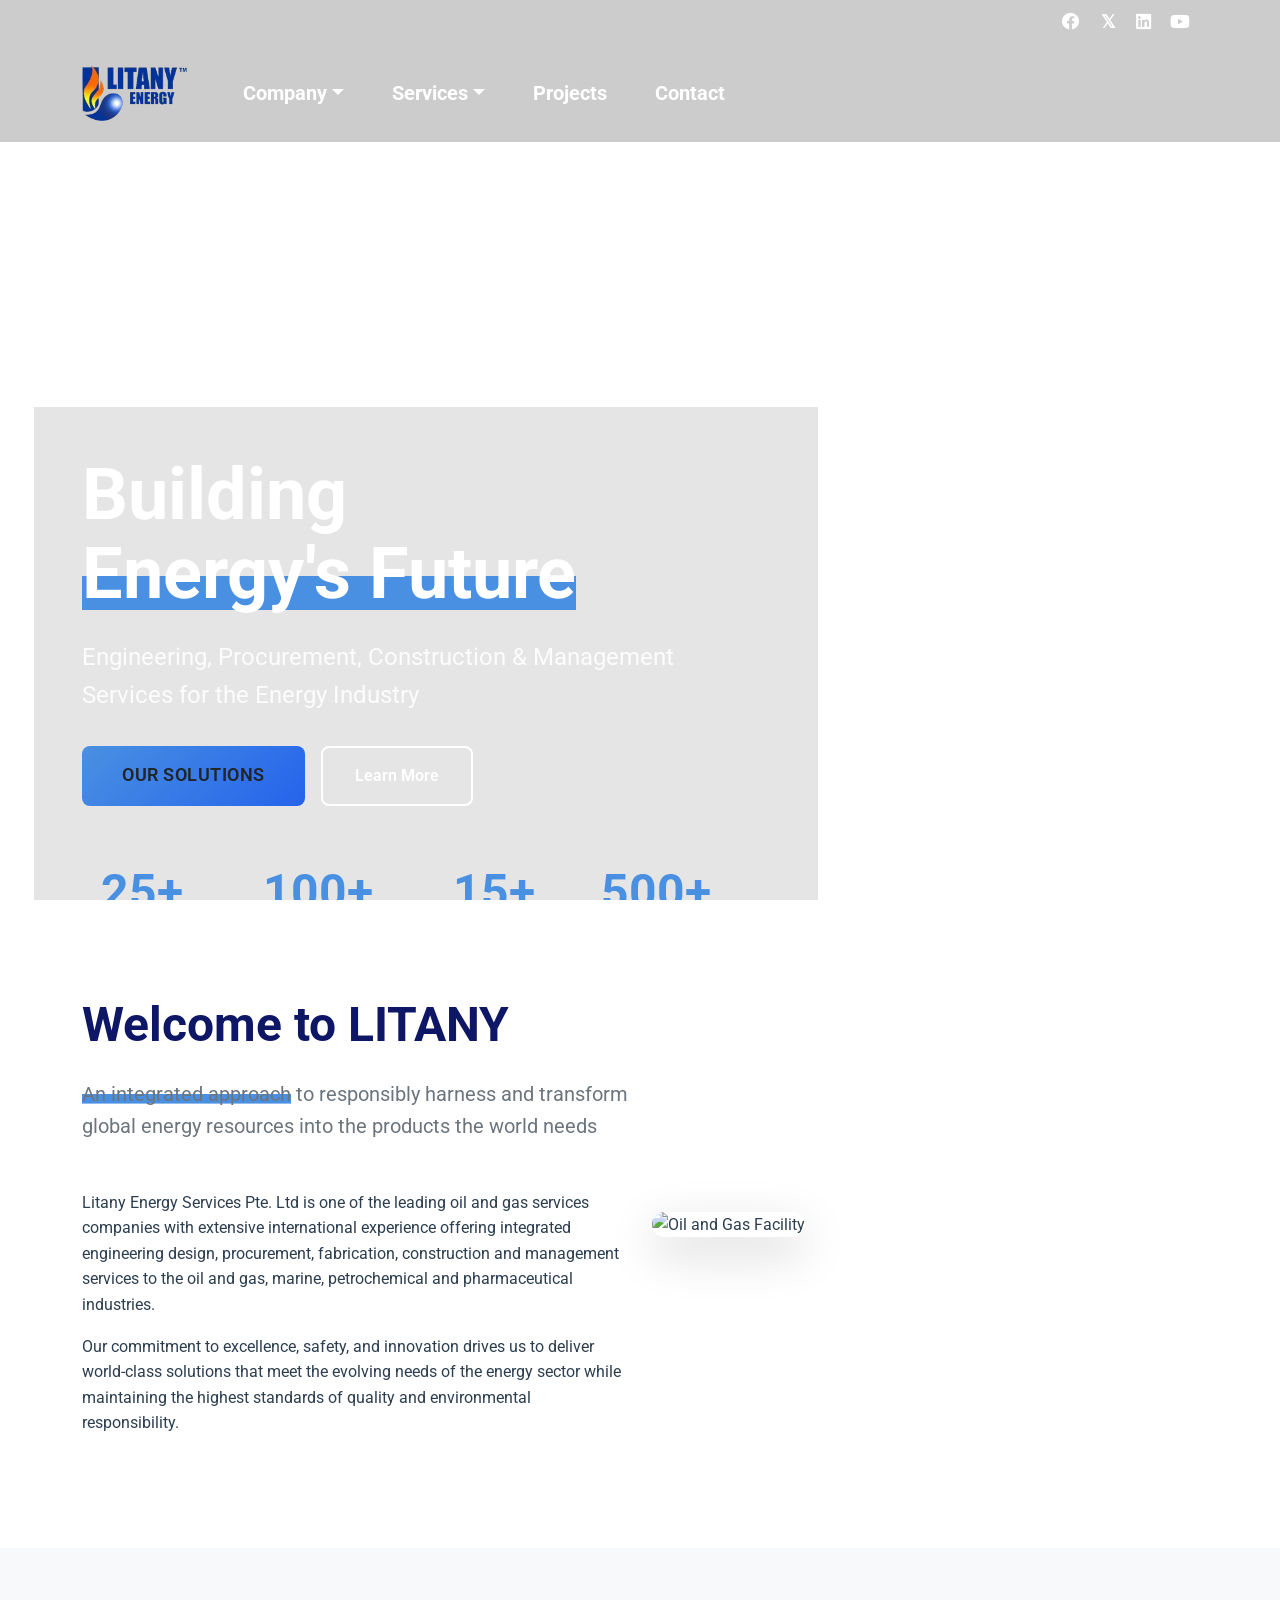
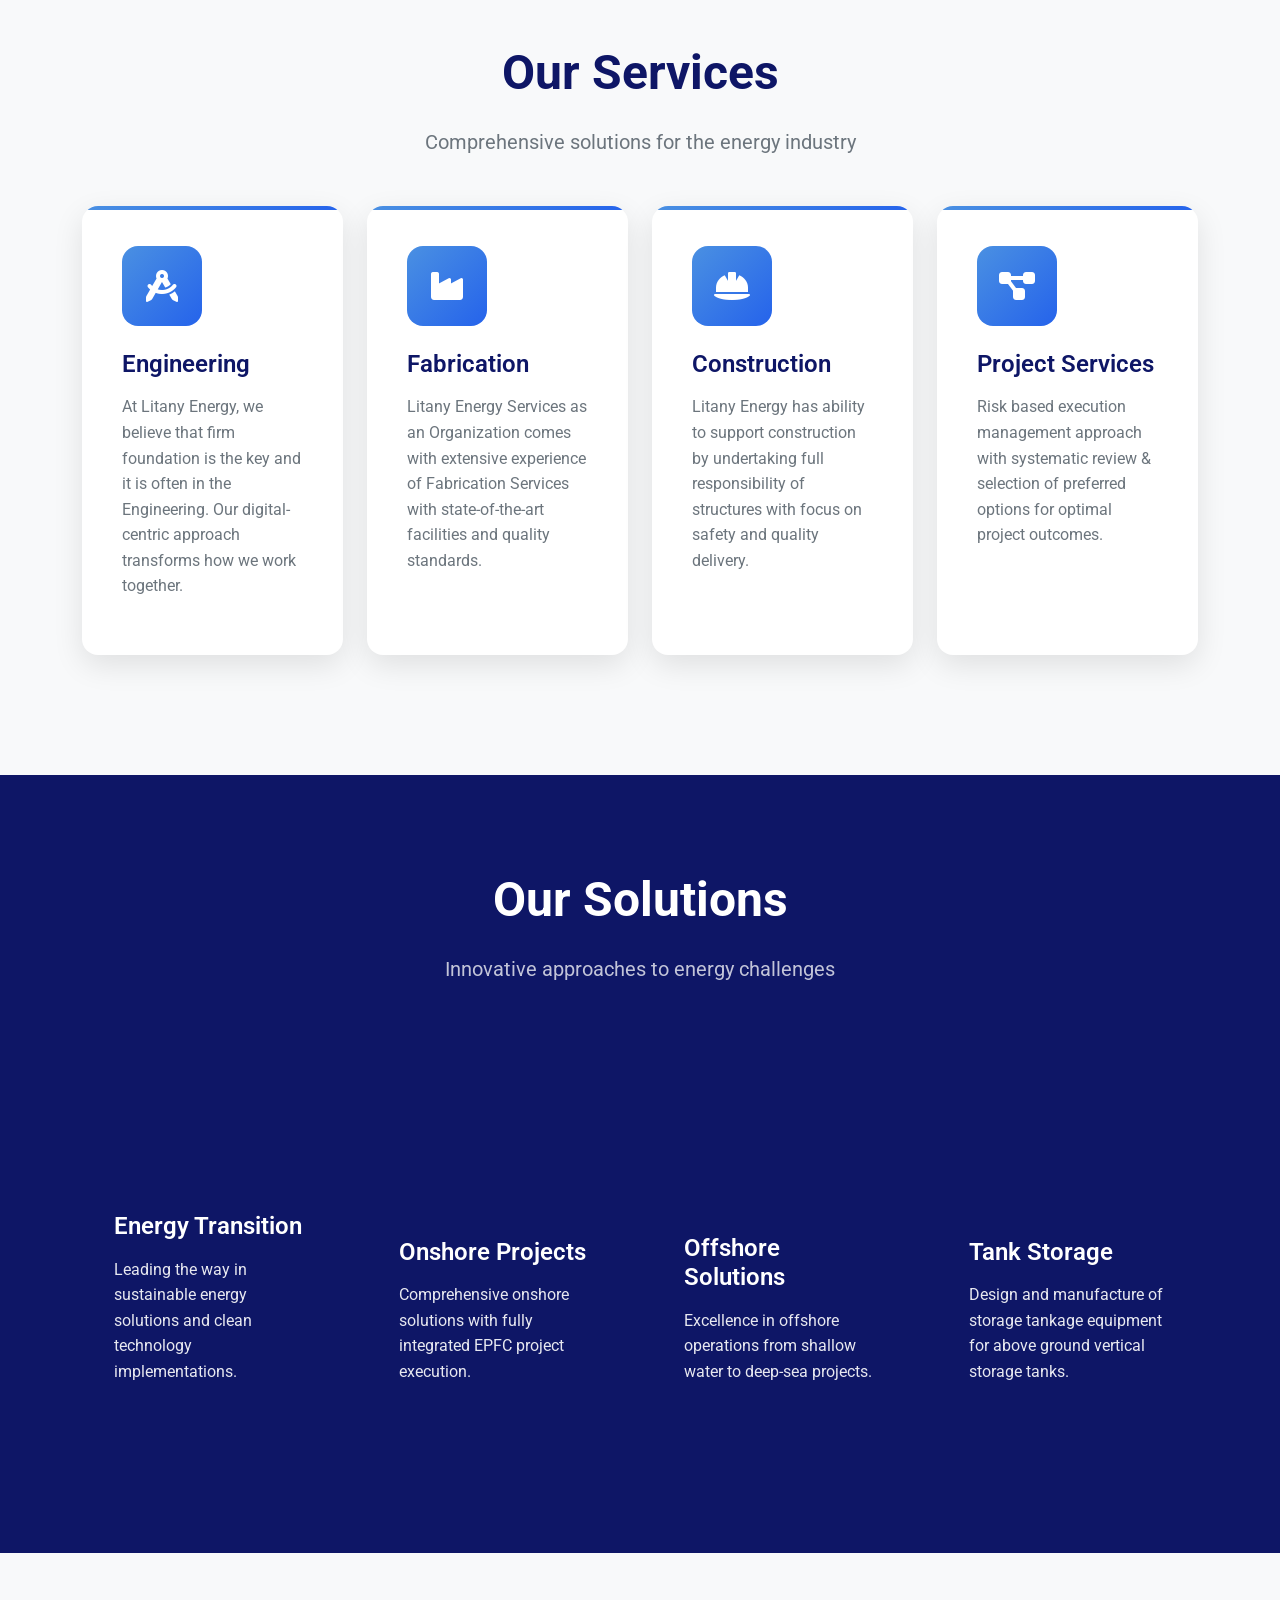
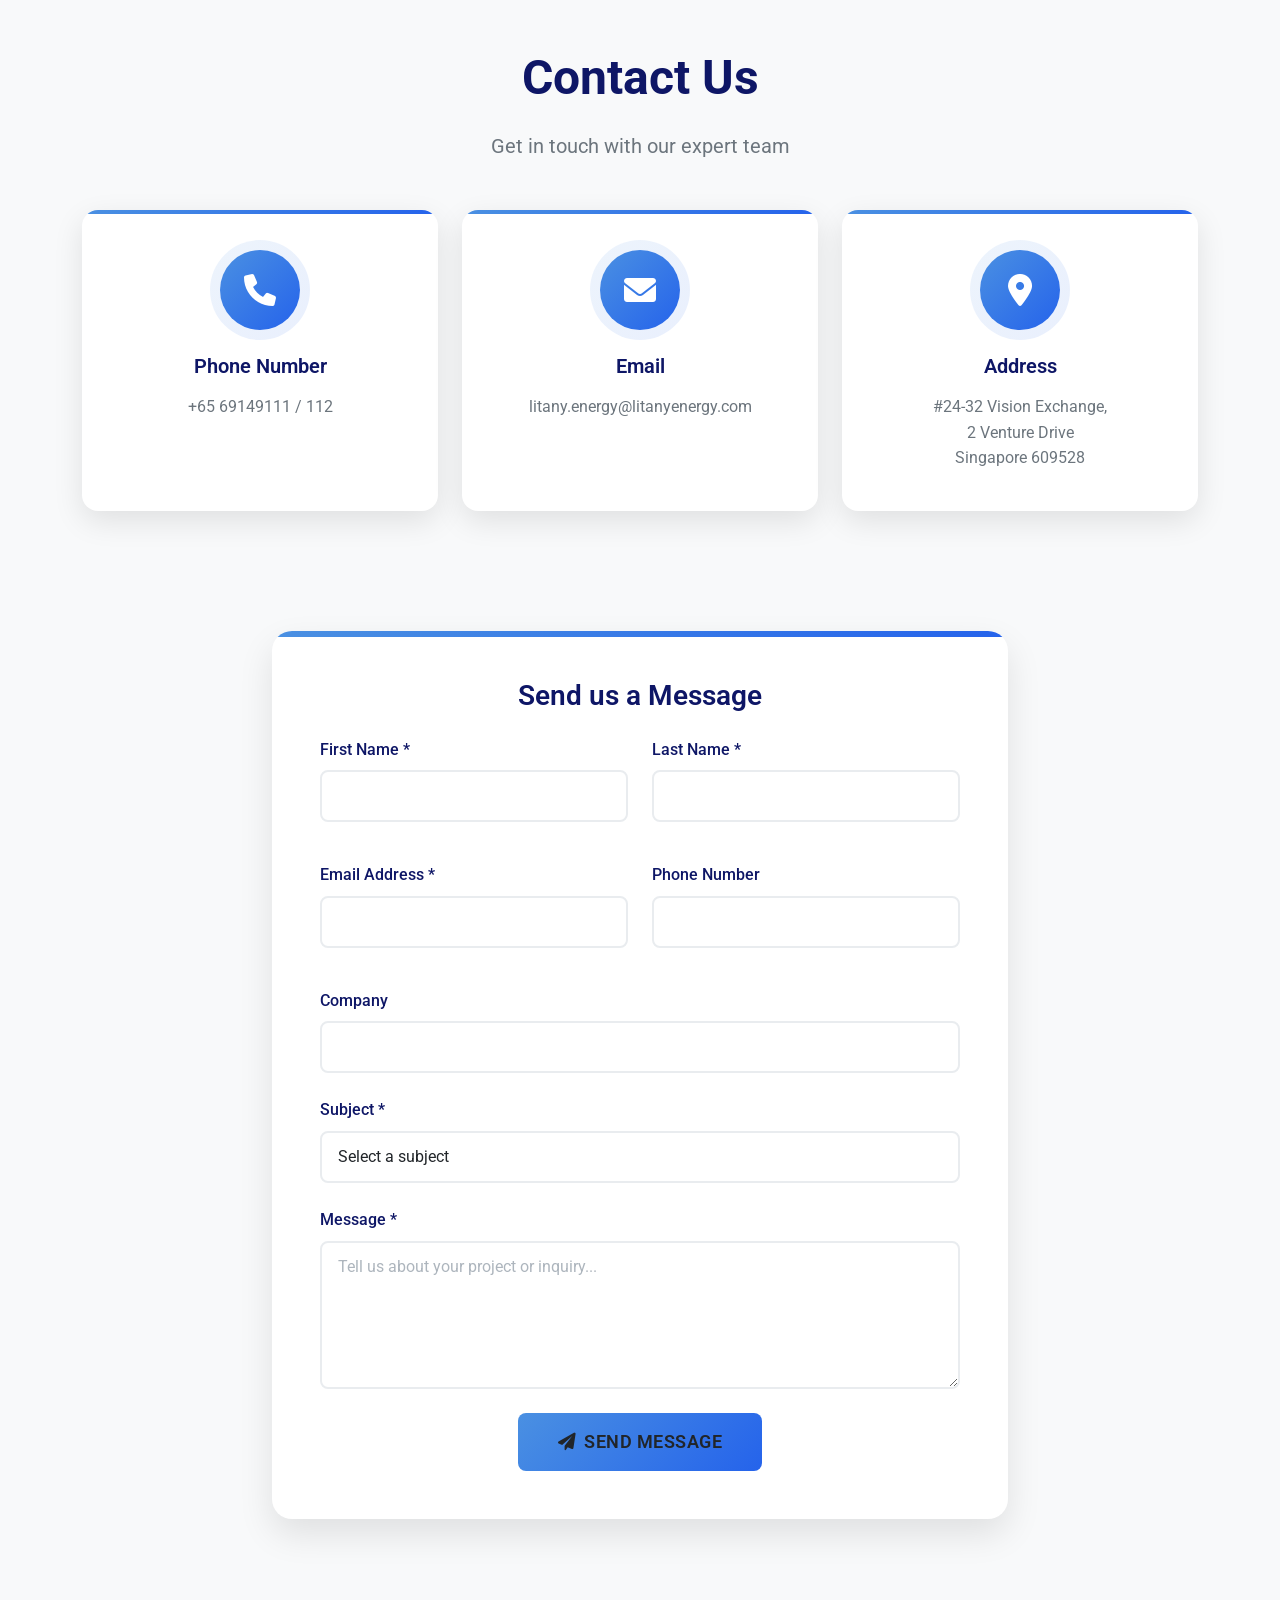
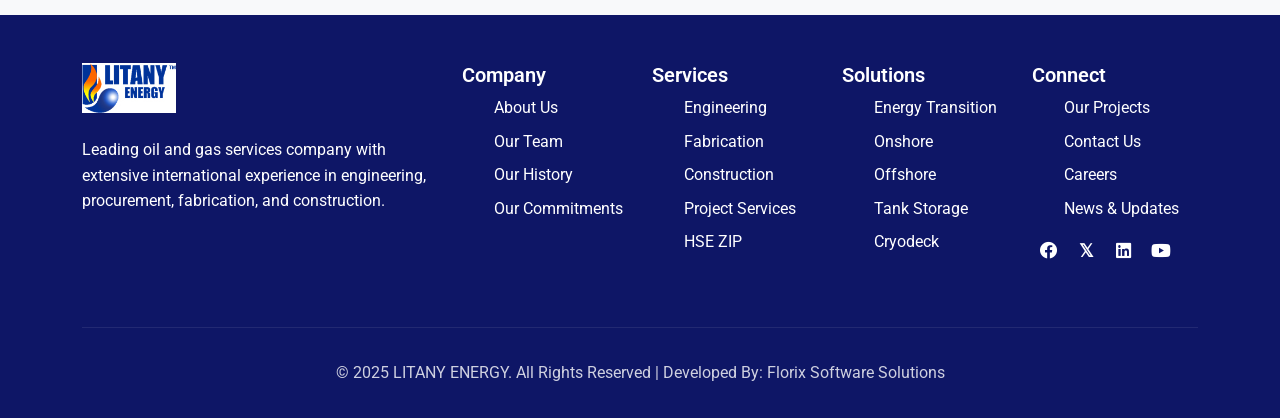
==== commit 8fd13ce4: "Merge branch 'main' into feat/about_us" ====
--- a/index.html
+++ b/index.html
@@ -23,12 +23,23 @@
             margin: 0;
             padding: 0;
             box-sizing: border-box;
+            font-family: 'Roboto', sans-serif;
         }
 
         body {
             font-family: 'Helvetica Neue', 'Roboto', 'Open Sans', -apple-system, BlinkMacSystemFont, 'Segoe UI', Arial, sans-serif;
             line-height: 1.6;
             color: var(--text-dark);
+        }
+
+        /* Ensure all typography elements use Roboto */
+        h1, h2, h3, h4, h5, h6,
+        p, span, div, a, button, input, textarea, select, label,
+        .nav-link, .btn, .form-control, .dropdown-item,
+        .hero-title, .hero-subtitle, .section-title, .section-subtitle,
+        .service-title, .service-description, .solution-title, .solution-description,
+        .contact-content, .footer-links, .stat-label {
+            font-family: 'Roboto', sans-serif !important;
         }
 
         /* Header Styles */
@@ -51,6 +62,15 @@
             background: rgba(0, 0, 0, 0.2);
         }
 
+        /* Navbar and Header Typography */
+        .navbar-brand, .navbar-nav .nav-link, .search-btn {
+            font-family: 'Roboto', sans-serif !important;
+        }
+
+        .header-top span {
+            font-family: 'Roboto', sans-serif !important;
+        }
+
         .navbar-brand img {
             height: 56px;
             width: auto;
@@ -66,6 +86,13 @@
 
         .navbar-nav .nav-link:hover {
             color: var(--secondary-color) !important;
+        }
+
+        /* Social Media Icons - Custom X (Twitter) Icon */
+        .fab.fa-x-twitter::before {
+            content: "𝕏";
+            font-family: 'Roboto',sans-serif;
+            font-weight: 900;
         }
 
         .social-links a {
@@ -314,62 +341,239 @@
             line-height: 1.6;
         }
 
-        /* Contact Section */
+        /* Contact Section - Redesigned */
         .contact-section {
             padding: 6rem 0;
             background: var(--bg-light);
         }
 
-        .contact-info {
+        .contact-card {
             background: var(--white);
-            padding: 3rem;
             border-radius: 16px;
+            padding: 2.5rem;
             box-shadow: 0 10px 30px rgba(0, 0, 0, 0.1);
-        }
-
-        .contact-item {
-            display: flex;
-            align-items: center;
-            margin-bottom: 2rem;
+            transition: all 0.3s ease;
+            height: 100%;
+            text-align: center;
+            position: relative;
+            overflow: hidden;
+        }
+
+        .contact-card::before {
+            content: '';
+            position: absolute;
+            top: 0;
+            left: 0;
+            width: 100%;
+            height: 4px;
+            background: linear-gradient(90deg, var(--secondary-color), var(--accent-color));
+        }
+
+        .contact-card:hover {
+            transform: translateY(-10px);
+            box-shadow: 0 20px 40px rgba(0, 0, 0, 0.15);
         }
 
         .contact-icon {
-            width: 60px;
-            height: 60px;
-            background: var(--secondary-color);
-            border-radius: 12px;
+            width: 80px;
+            height: 80px;
+            background: linear-gradient(135deg, var(--secondary-color), var(--accent-color));
+            border-radius: 50%;
             display: flex;
             align-items: center;
             justify-content: center;
-            margin-right: 1.5rem;
+            margin: 0 auto 1.5rem;
+            position: relative;
+        }
+
+        .contact-icon::after {
+            content: '';
+            position: absolute;
+            width: 100px;
+            height: 100px;
+            background: linear-gradient(135deg, var(--secondary-color), var(--accent-color));
+            border-radius: 50%;
+            opacity: 0.1;
+            z-index: -1;
         }
 
         .contact-icon i {
-            font-size: 1.5rem;
+            font-size: 2rem;
             color: var(--white);
         }
 
-        .contact-details h4 {
+        .contact-content h4 {
             color: var(--primary-color);
             font-weight: 600;
-            margin-bottom: 0.5rem;
-        }
-
-        .contact-details p {
+            margin-bottom: 1rem;
+            font-size: 1.25rem;
+        }
+
+        .contact-content p {
             color: var(--text-light);
             margin: 0;
-        }
-
-        /* Footer */
+            line-height: 1.6;
+        }
+
+        .contact-content a {
+            color: var(--text-light);
+            text-decoration: none;
+            transition: color 0.3s ease;
+        }
+
+        .contact-content a:hover {
+            color: var(--secondary-color);
+        }
+
+        /* Contact Form Styles */
+        .contact-form-wrapper {
+            margin-top: 3rem;
+        }
+
+        .contact-form-card {
+            background: var(--white);
+            border-radius: 20px;
+            padding: 3rem;
+            box-shadow: 0 15px 35px rgba(0, 0, 0, 0.1);
+            position: relative;
+            overflow: hidden;
+        }
+
+        .contact-form-card::before {
+            content: '';
+            position: absolute;
+            top: 0;
+            left: 0;
+            width: 100%;
+            height: 6px;
+            background: linear-gradient(90deg, var(--secondary-color), var(--accent-color));
+        }
+
+        .contact-form-card h3 {
+            color: var(--primary-color);
+            font-weight: 600;
+            margin-bottom: 2rem;
+        }
+
+        .form-group {
+            margin-bottom: 1.5rem;
+        }
+
+        .form-group label {
+            color: var(--primary-color);
+            font-weight: 500;
+            margin-bottom: 0.5rem;
+            display: block;
+        }
+
+        .form-control {
+            border: 2px solid #e9ecef;
+            border-radius: 8px;
+            padding: 0.75rem 1rem;
+            font-size: 1rem;
+            transition: all 0.3s ease;
+            background: var(--white);
+        }
+
+        .form-control:focus {
+            border-color: var(--secondary-color);
+            box-shadow: 0 0 0 0.2rem rgba(108, 192, 74, 0.25);
+            outline: none;
+        }
+
+        .form-control::placeholder {
+            color: #adb5bd;
+        }
+
+        select.form-control {
+            cursor: pointer;
+        }
+
+        textarea.form-control {
+            resize: vertical;
+            min-height: 120px;
+        }
+
+        /* Button Typography */
+        .btn, .btn-primary-custom, .btn-outline-custom, .search-btn {
+            font-family: 'Roboto', sans-serif !important;
+            font-weight: 600;
+        }
+
+        .btn-primary-custom {
+            background: linear-gradient(135deg, var(--secondary-color), var(--accent-color));
+            border: none;
+            padding: 1rem 2.5rem;
+            font-weight: 600;
+            border-radius: 8px;
+            transition: all 0.3s ease;
+            font-size: 1.1rem;
+            text-transform: uppercase;
+            letter-spacing: 0.5px;
+            font-family: 'Roboto', sans-serif !important;
+        }
+
+        .btn-primary-custom:hover {
+            transform: translateY(-2px);
+            box-shadow: 0 10px 25px rgba(108, 192, 74, 0.3);
+        }
+
+        /* Responsive adjustments for contact section */
+        @media (max-width: 768px) {
+            .contact-card {
+                margin-bottom: 2rem;
+                padding: 2rem;
+            }
+
+            .contact-form-card {
+                padding: 2rem;
+            }
+
+            .contact-icon {
+                width: 70px;
+                height: 70px;
+            }
+
+            .contact-icon::after {
+                width: 90px;
+                height: 90px;
+            }
+
+            .contact-icon i {
+                font-size: 1.5rem;
+            }
+        }
+
+        @media (max-width: 576px) {
+            .contact-section {
+                padding: 4rem 0;
+            }
+
+            .contact-card {
+                padding: 1.5rem;
+            }
+
+            .contact-form-card {
+                padding: 1.5rem;
+            }
+
+            .btn-primary-custom {
+                padding: 0.875rem 2rem;
+                font-size: 1rem;
+            }
+        }
+
+        /* Footer Typography */
         .footer {
             background: var(--primary-color);
             color: var(--white);
             padding: 3rem 0 1rem;
-        }
-
-        .footer-brand img {
-            height: 50px;
-            margin-bottom: 1.5rem;
+            font-family: 'Roboto', sans-serif !important;
+        }
+
+        .footer h5 {
+            font-family: 'Roboto', sans-serif !important;
+            font-weight: 600;
         }
 
         .footer-links {
@@ -384,10 +588,7 @@
             color: var(--white);
             text-decoration: none;
             transition: color 0.3s ease;
-        }
-
-        .footer-links a:hover {
-            color: var(--secondary-color);
+            font-family: 'Roboto', sans-serif !important;
         }
 
         .footer-bottom {
@@ -396,34 +597,82 @@
             margin-top: 2rem;
             text-align: center;
             opacity: 0.8;
-        }
-
-        /* Responsive Design */
+            font-family: 'Roboto', sans-serif !important;
+        }
+
+        /* Dropdown Menu Typography */
+        .dropdown-menu {
+            font-family: 'Roboto', sans-serif !important;
+        }
+
+        .dropdown-item {
+            font-family: 'Roboto', sans-serif !important;
+        }
+
+        /* About Section Typography */
+        .about-section p {
+            font-family: 'Roboto', sans-serif !important;
+        }
+
+        /* Footer Brand and Hover Effects */
+        .footer-brand img {
+            height: 50px;
+            margin-bottom: 1.5rem;
+        }
+
+        .footer-brand p {
+            font-family: 'Roboto', sans-serif !important;
+        }
+
+        .footer-links a:hover {
+            color: var(--secondary-color);
+        }
+
+        /* Responsive Typography */
         @media (max-width: 768px) {
             .hero-title {
                 font-size: 2.5rem;
+                font-family: 'Roboto', sans-serif !important;
             }
 
             .hero-subtitle {
                 font-size: 1.2rem;
-            }
-
-            .hero-stats {
-                flex-direction: column;
-                gap: 1.5rem;
+                font-family: 'Roboto', sans-serif !important;
             }
 
             .section-title {
                 font-size: 2rem;
-            }
-
-            .service-card {
-                margin-bottom: 2rem;
-            }
-
-            .solution-item {
-                height: 300px;
-                margin-bottom: 1rem;
+                font-family: 'Roboto', sans-serif !important;
+            }
+
+            .navbar-nav {
+                background: var(--primary-color);
+                padding: 1rem;
+                border-radius: 8px;
+                margin-top: 1rem;
+            }
+
+            .navbar-nav .nav-link {
+                padding: 0.75rem 0;
+                border-bottom: 1px solid rgba(255, 255, 255, 0.1);
+                font-family: 'Roboto', sans-serif !important;
+            }
+        }
+
+        @media (max-width: 576px) {
+            .hero-title {
+                font-size: 2rem;
+                font-family: 'Roboto', sans-serif !important;
+            }
+
+            .hero-subtitle {
+                font-size: 1rem;
+                font-family: 'Roboto', sans-serif !important;
+            }
+
+            .section-title {
+                font-size: 1.75rem;
+                font-family: 'Roboto', sans-serif !important;
             }
         }
 
@@ -446,11 +695,7 @@
         <div class="header-top">
             <div class="container">
                 <div class="row align-items-center">
-                    <div class="col-md-8">
-                        <span></span>
-                        <span class="ms-4"></span>
-                    </div>
-                    <div class="col-md-4 text-end">
+                    <div class="col-md-12 text-end">
                         <div class="social-links">
                             <a href="#"><i class="fab fa-facebook"></i></a>
                             <a href="#"><i style="font-weight: bold; font-family: Arial, sans-serif; font-style: normal; display: inline-block; width: 1em; text-align: center;">𝕏</i></a>
@@ -687,41 +932,109 @@
                 <h2 class="section-title">Contact Us</h2>
                 <p class="section-subtitle">Get in touch with our expert team</p>
             </div>
-            <div class="row justify-content-center">
-                <div class="col-lg-8">
-                    <div class="contact-info fade-in">
+            <div class="row">
+                <div class="col-lg-4 col-md-6 mb-4">
+                    <div class="contact-card fade-in">
+                        <div class="contact-icon">
+                            <i class="fas fa-phone"></i>
+                        </div>
+                        <div class="contact-content">
+                            <h4>Phone Number</h4>
+                            <p><a href="tel:+6569149111">+65 69149111 / 112</a></p>
+                        </div>
+                    </div>
+                </div>
+                <div class="col-lg-4 col-md-6 mb-4">
+                    <div class="contact-card fade-in">
+                        <div class="contact-icon">
+                            <i class="fas fa-envelope"></i>
+                        </div>
+                        <div class="contact-content">
+                            <h4>Email</h4>
+                            <p><a href="mailto:litany.energy@litanyenergy.com">litany.energy@litanyenergy.com</a></p>
+                        </div>
+                    </div>
+                </div>
+                <div class="col-lg-4 col-md-12 mb-4">
+                    <div class="contact-card fade-in">
+                        <div class="contact-icon">
+                            <i class="fas fa-map-marker-alt"></i>
+                        </div>
+                        <div class="contact-content">
+                            <h4>Address</h4>
+                            <p>#24-32 Vision Exchange,<br>2 Venture Drive<br>Singapore 609528</p>
+                        </div>
+                    </div>
+                </div>
+            </div>
+            <div class="row mt-5">
+                <div class="col-12">
+                    <div class="contact-form-wrapper fade-in">
                         <div class="row">
-                            <div class="col-md-4">
-                                <div class="contact-item">
-                                    <div class="contact-icon">
-                                        <i class="fas fa-phone"></i>
-                                    </div>
-                                    <div class="contact-details">
-                                        <h4>Phone</h4>
-                                        <p>+65 69149111 / 112</p>
-                                    </div>
-                                </div>
-                            </div>
-                            <div class="col-md-4">
-                                <div class="contact-item">
-                                    <div class="contact-icon">
-                                        <i class="fas fa-envelope"></i>
-                                    </div>
-                                    <div class="contact-details">
-                                        <h4>Email</h4>
-                                        <p>litany.energy@litanyenergy.com</p>
-                                    </div>
-                                </div>
-                            </div>
-                            <div class="col-md-4">
-                                <div class="contact-item">
-                                    <div class="contact-icon">
-                                        <i class="fas fa-map-marker-alt"></i>
-                                    </div>
-                                    <div class="contact-details">
-                                        <h4>Address</h4>
-                                        <p>#24-32 Vision Exchange,<br>2 Venture Drive Singapore 609528</p>
-                                    </div>
+                            <div class="col-lg-8 mx-auto">
+                                <div class="contact-form-card">
+                                    <h3 class="text-center mb-4">Send us a Message</h3>
+                                    <form class="contact-form" onsubmit="handleContactForm(event)">
+                                        <div class="row">
+                                            <div class="col-md-6 mb-3">
+                                                <div class="form-group">
+                                                    <label for="firstName">First Name *</label>
+                                                    <input type="text" id="firstName" name="firstName" class="form-control" required>
+                                                </div>
+                                            </div>
+                                            <div class="col-md-6 mb-3">
+                                                <div class="form-group">
+                                                    <label for="lastName">Last Name *</label>
+                                                    <input type="text" id="lastName" name="lastName" class="form-control" required>
+                                                </div>
+                                            </div>
+                                        </div>
+                                        <div class="row">
+                                            <div class="col-md-6 mb-3">
+                                                <div class="form-group">
+                                                    <label for="email">Email Address *</label>
+                                                    <input type="email" id="email" name="email" class="form-control" required>
+                                                </div>
+                                            </div>
+                                            <div class="col-md-6 mb-3">
+                                                <div class="form-group">
+                                                    <label for="phone">Phone Number</label>
+                                                    <input type="tel" id="phone" name="phone" class="form-control">
+                                                </div>
+                                            </div>
+                                        </div>
+                                        <div class="mb-3">
+                                            <div class="form-group">
+                                                <label for="company">Company</label>
+                                                <input type="text" id="company" name="company" class="form-control">
+                                            </div>
+                                        </div>
+                                        <div class="mb-3">
+                                            <div class="form-group">
+                                                <label for="subject">Subject *</label>
+                                                <select id="subject" name="subject" class="form-control" required>
+                                                    <option value="">Select a subject</option>
+                                                    <option value="general">General Inquiry</option>
+                                                    <option value="engineering">Engineering Services</option>
+                                                    <option value="fabrication">Fabrication Services</option>
+                                                    <option value="construction">Construction Services</option>
+                                                    <option value="project">Project Services</option>
+                                                    <option value="partnership">Partnership Opportunities</option>
+                                                </select>
+                                            </div>
+                                        </div>
+                                        <div class="mb-4">
+                                            <div class="form-group">
+                                                <label for="message">Message *</label>
+                                                <textarea id="message" name="message" class="form-control" rows="5" placeholder="Tell us about your project or inquiry..." required></textarea>
+                                            </div>
+                                        </div>
+                                        <div class="text-center">
+                                            <button type="submit" class="btn btn-primary-custom btn-lg">
+                                                <i class="fas fa-paper-plane me-2"></i>Send Message
+                                            </button>
+                                        </div>
+                                    </form>
                                 </div>
                             </div>
                         </div>
@@ -738,7 +1051,7 @@
                 <div class="col-lg-4 mb-4">
                     <div class="footer-brand">
                         <img src="images/logo.jpg" alt="Litany Energy">
-                        <p>Leading oil and gas services company with extensive international experience in engineering, procurement, fabrication, and construction.</p>
+          <p>Leading oil and gas services company with extensive international experience in engineering, procurement, fabrication, and construction.</p>
                     </div>
                 </div>
                 <div class="col-lg-2 col-md-6 mb-4">
@@ -885,10 +1198,33 @@
         });
 
 
-        // Contact form submission (if you add a form later)
+        // Contact form submission
         function handleContactForm(event) {
             event.preventDefault();
-            alert('Thank you for your message! We will get back to you soon.');
+            
+            // Get form data
+            const formData = new FormData(event.target);
+            const data = Object.fromEntries(formData);
+            
+            // Simple validation
+            if (!data.firstName || !data.lastName || !data.email || !data.subject || !data.message) {
+                alert('Please fill in all required fields.');
+                return;
+            }
+            
+            // Show loading state
+            const submitBtn = event.target.querySelector('button[type="submit"]');
+            const originalText = submitBtn.innerHTML;
+            submitBtn.innerHTML = '<i class="fas fa-spinner fa-spin me-2"></i>Sending...';
+            submitBtn.disabled = true;
+            
+            // Simulate form submission
+            setTimeout(() => {
+                alert('Thank you for your message! We will get back to you within 24 hours.');
+                event.target.reset();
+                submitBtn.innerHTML = originalText;
+                submitBtn.disabled = false;
+            }, 2000);
         }
 
         // Mobile menu enhancement
@@ -1043,19 +1379,45 @@
             }
         }
 
+        /* Additional Responsive Design */
+        @media (max-width: 768px) {
+            .hero-stats {
+                flex-direction: column;
+                gap: 1.5rem;
+            }
+
+            .service-card {
+                margin-bottom: 2rem;
+            }
+
+            .solution-item {
+                height: 300px;
+                margin-bottom: 1rem;
+            }
+        }
+
+        @media (max-width: 992px) {
+            .hero-stats {
+                grid-template-columns: repeat(2, 1fr);
+                gap: 1.5rem;
+            }
+
+            .service-card {
+                text-align: center;
+            }
+
+            .contact-item {
+                flex-direction: column;
+                text-align: center;
+            }
+
+            .contact-icon {
+                margin-right: 0;
+                margin-bottom: 1rem;
+            }
+        }
+
         @media (max-width: 576px) {
-            .hero-title {
-                font-size: 2rem;
-            }
-
-            .hero-subtitle {
-                font-size: 1rem;
-            }
-
-            .section-title {
-                font-size: 1.75rem;
-            }
-
             .hero-stats {
                 grid-template-columns: 1fr;
             }
